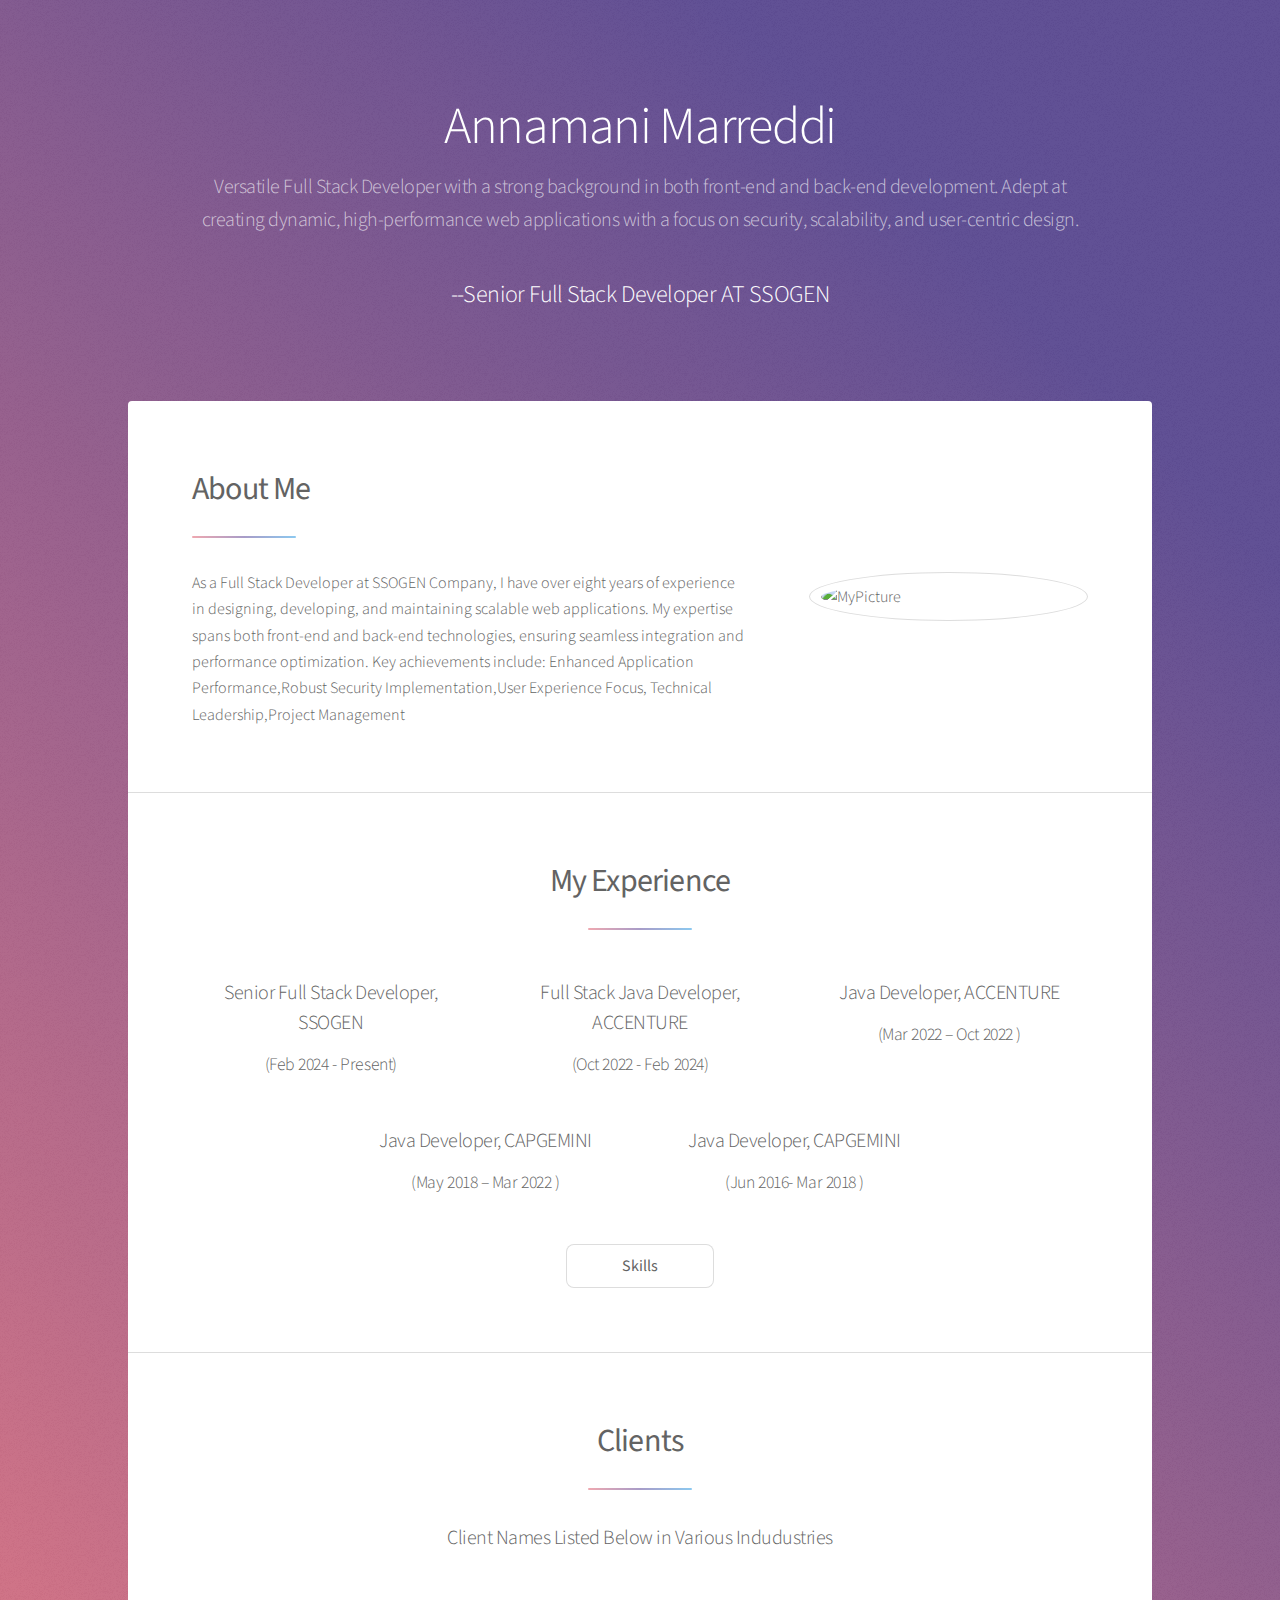
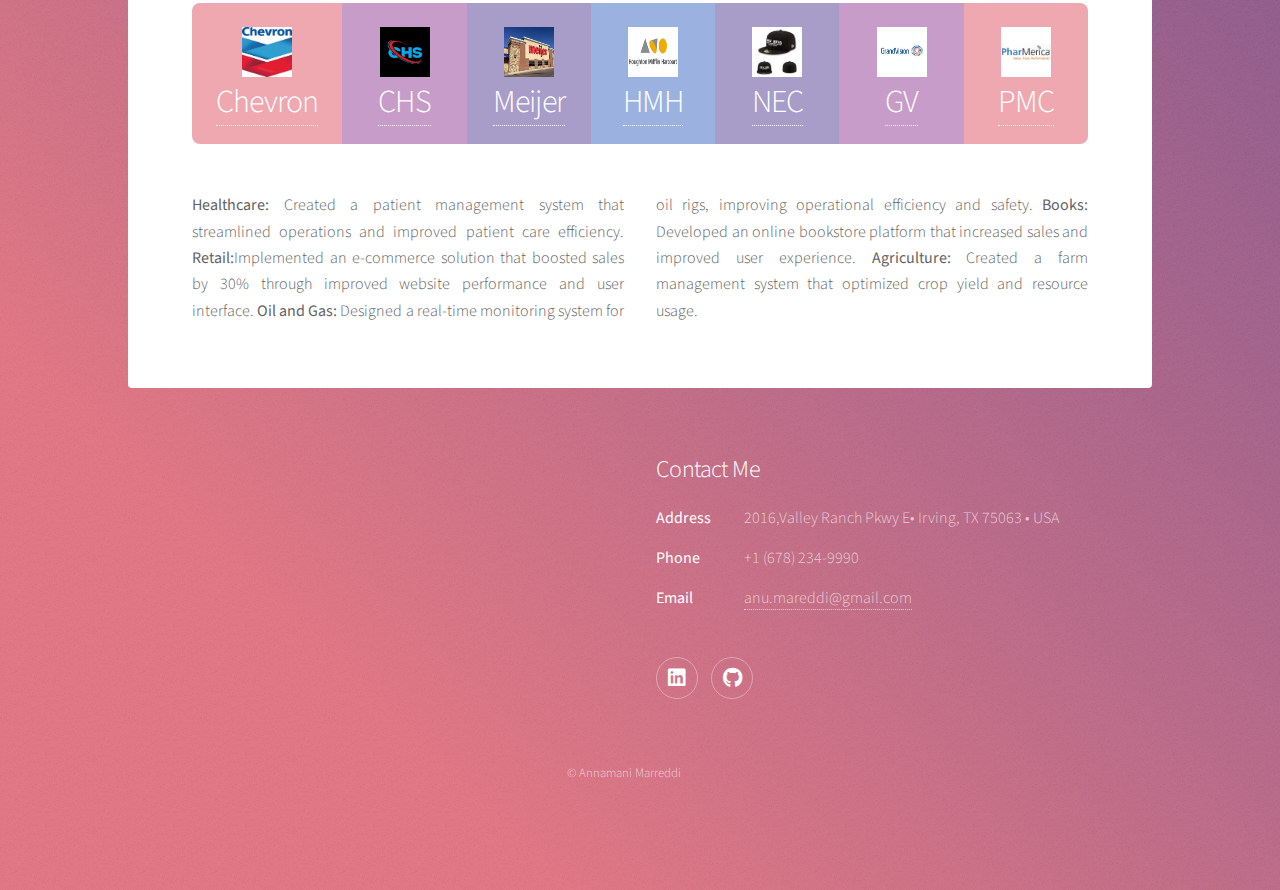
==== index.html @ 6c525476 "Add files via upload" ====
<!DOCTYPE HTML>
<html>
	<head>
		<title>Stellar by HTML5 UP</title>
		<meta charset="utf-8" />
		<meta name="viewport" content="width=device-width, initial-scale=1, user-scalable=no" />
		<link rel="stylesheet" href="assets/css/main.css" />
		<noscript><link rel="stylesheet" href="assets/css/noscript.css" /></noscript>
	</head>
	<body class="is-preload">

		<!-- Wrapper -->
			<div id="wrapper">

				<!-- Header -->
					<header id="header" class="alt">
						<h1>Annamani Marreddi</h1>
						<p>Versatile Full Stack Developer with a strong background in both front-end and back-end development. Adept at creating dynamic, high-performance web applications with a focus on security, scalability, and user-centric design.<br />
						<h2>--Senior Full Stack Developer AT SSOGEN</h2></p>
					</header>

				<!-- Nav -->

				<!-- Main -->
					<div id="main">

						<!-- Introduction -->
							<section id="intro" class="main">
								<div class="spotlight">
									<div class="content">
										<header class="major">
											<h2><b>About Me</b></h2>
										</header>
										<p>As a Full Stack Developer at SSOGEN Company, I have over eight years of experience in designing, developing, and maintaining scalable web applications. My expertise spans both front-end and back-end technologies, ensuring seamless integration and performance optimization. Key achievements include:

											Enhanced Application Performance,Robust Security Implementation,User Experience Focus, Technical Leadership,Project Management</p>
										
									</div>
									<span class="image"><img src="./images/Picturejpg.jpg" alt="MyPicture" /></span>
								</div>
							</section>

						<!-- First Section -->
							<section id="first" class="main special">
								<header class="major">
									<h2><b>My Experience</b></h2>
								</header>
								<ul class="features">
									<li>
										<h3>Senior Full Stack Developer, SSOGEN</h3>
										<h4>(Feb 2024 - Present)</h4>
									</li>
									<li>
										<h3>Full Stack Java Developer, ACCENTURE</h3>
										<h4>(Oct 2022 - Feb 2024)</h4>
									</li>
									<li>
										<h3>Java Developer, ACCENTURE</h3>
										<h4>(Mar 2022 – Oct 2022 )</h4>
									</li>
									<li>
										<h3>Java Developer, CAPGEMINI</h3>
										<h4>(May 2018 – Mar 2022 ) </h4>											
									</li>
									<li>
										<h3>Java Developer, CAPGEMINI</h3>
										<h4>(Jun 2016- Mar 2018 ) </h4>											
									</li>
								</ul>
								<footer class="major">
									<ul class="actions special">
										<li><a href="generic.html" class="button"><b>Skills</b></a></li>
									</ul>
								</footer>
							</section>

						<!-- Second Section -->
							<section id="second" class="main special">
								<header class="major">
									<h2><b>Clients</b></h2>
									<p>Client Names Listed Below in Various Indudustries</p>
								</header>
								<ul class="statistics">
									<li class="style1">
										<img src="./images/chevron.jpg" alt="chevron" width="50px" height="50px">
										<strong><a href="https://www.chevron.com/">Chevron</a></strong>
									</li>
									<li class="style2">
										<img src="./images/chs.jpg" alt="chs" width="50px" height="50px">
										<strong><a href="https://www.chsinc.com/">CHS</a></strong>
									</li>
									<li class="style3">
										<img src="./images/meijer.jpg" alt="meijer" width="50px" height="50px">
										<strong><a href="https://www.meijer.com/">Meijer</a></strong>
									</li>
									<li class="style4">
										<img src="./images/HMH.jpg" alt="hmh" width="50px" height="50px">
										<strong><a href="https://www.hmhco.com/">HMH</a></strong>
									</li>
									<li class="style3">
										<img src="./images/NEC.jpg" alt="nec" width="50px" height="50px">
										<strong><a href="https://www.neweracap.com/">NEC</a></strong>
									</li>
									<li class="style2">
										<img src="./images/GrandVision.jpg" alt="GrandVision" width="50px" height="50px">
										<strong><a href="https://www.grandvision.it/it-it">GV</a></strong> 
									</li>
									<li class="style1">
										<img src="./images/pharmerica.jpg" alt="Pmc" width="50px" height="50px">
										<strong><a href="https://pharmerica.com//">PMC</a></strong>
									</li>
								</ul>
								<p class="content">
									<b>Healthcare: </b>Created a patient management system that streamlined operations and improved patient care efficiency.
									<b>Retail:</b>Implemented an e-commerce solution that boosted sales by 30% through improved website performance and user interface.
									<b>Oil and Gas:</b> Designed a real-time monitoring system for oil rigs, improving operational efficiency and safety.
									<b>Books:</b> Developed an online bookstore platform that increased sales and improved user experience.
									<b>Agriculture:</b> Created a farm management system that optimized crop yield and resource usage.</p>
								
							</section>

						<!-- Get Started -->
							

					</div>
					<footer id="footer">
						<section>
							<h2></h2>
							<p></p>
						</section>
						<section>
							<h2>Contact Me</h2>
							<dl class="alt">
								<dt>Address</dt>
								<dd>2016,Valley Ranch Pkwy E&bull; Irving, TX 75063 &bull; USA</dd>
								<dt>Phone</dt>
								<dd>+1 (678) 234-9990</dd>
								<dt>Email</dt>
								<dd><a href="#">anu.mareddi@gmail.com</a></dd>
							</dl>
							<ul class="icons">

								<li><a href="https://www.linkedin.com/in/annamani-marreddi-41932b167/" class="icon brands fa-linkedin alt"><span class="label">fa-linkedin</span></a></li>
								<li><a href="https://github.com/AnuMareddi" class="icon brands fa-github alt"><span class="label">GitHub</span></a></li>
								
							</ul>
						</section>
						<p class="copyright">&copy; Annamani Marreddi</p>
					</footer>

			</div>

		<!-- Scripts -->
			<script src="assets/js/jquery.min.js"></script>
			<script src="assets/js/jquery.scrollex.min.js"></script>
			<script src="assets/js/jquery.scrolly.min.js"></script>
			<script src="assets/js/browser.min.js"></script>
			<script src="assets/js/breakpoints.min.js"></script>
			<script src="assets/js/util.js"></script>
			<script src="assets/js/main.js"></script>

	</body>
</html>
---- assets/css/main.css ----
@import url(fontawesome-all.min.css);
@import 'https://fonts.googleapis.com/css?family=Source+Sans+Pro:300,400';

/*
	Stellar by HTML5 UP
	html5up.net | @ajlkn
	Free for personal and commercial use under the CCA 3.0 license (html5up.net/license)
*/

html, body, div, span, applet, object,
iframe, h1, h2, h3, h4, h5, h6, p, blockquote,
pre, a, abbr, acronym, address, big, cite,
code, del, dfn, em, img, ins, kbd, q, s, samp,
small, strike, strong, sub, sup, tt, var, b,
u, i, center, dl, dt, dd, ol, ul, li, fieldset,
form, label, legend, table, caption, tbody,
tfoot, thead, tr, th, td, article, aside,
canvas, details, embed, figure, figcaption,
footer, header, hgroup, menu, nav, output, ruby,
section, summary, time, mark, audio, video {
	margin: 0;
	padding: 0;
	border: 0;
	font-size: 100%;
	font: inherit;
	vertical-align: baseline;}

article, aside, details, figcaption, figure,
footer, header, hgroup, menu, nav, section {
	display: block;}

body {
	line-height: 1;
}

ol, ul {
	list-style: none;
}

blockquote, q {
	quotes: none;
}

	blockquote:before, blockquote:after, q:before, q:after {
		content: '';
		content: none;
	}

table {
	border-collapse: collapse;
	border-spacing: 0;
}

body {
	-webkit-text-size-adjust: none;
}

mark {
	background-color: transparent;
	color: inherit;
}

input::-moz-focus-inner {
	border: 0;
	padding: 0;
}

input, select, textarea {
	-moz-appearance: none;
	-webkit-appearance: none;
	-ms-appearance: none;
	appearance: none;
}

/* Basic */

	@-ms-viewport {
		width: device-width;
	}

	body {
		-ms-overflow-style: scrollbar;
	}

	@media screen and (max-width: 480px) {

		html, body {
			min-width: 320px;
		}

	}

	html {
		box-sizing: border-box;
	}

	*, *:before, *:after {
		box-sizing: inherit;
	}

	body {
		background-color: #935d8c;
		background-image: url("images/overlay.png"), -moz-linear-gradient(45deg, #e37682 15%, #5f4d93 85%);
		background-image: url("images/overlay.png"), -webkit-linear-gradient(45deg, #e37682 15%, #5f4d93 85%);
		background-image: url("images/overlay.png"), -ms-linear-gradient(45deg, #e37682 15%, #5f4d93 85%);
		background-image: url("images/overlay.png"), linear-gradient(45deg, #e37682 15%, #5f4d93 85%);
	}

		body.is-preload *, body.is-preload *:before, body.is-preload *:after {
			-moz-animation: none !important;
			-webkit-animation: none !important;
			-ms-animation: none !important;
			animation: none !important;
			-moz-transition: none !important;
			-webkit-transition: none !important;
			-ms-transition: none !important;
			transition: none !important;
		}

/* Type */

	body {
		background-color: #935d8c;
		color: rgba(255, 255, 255, 0.65);
	}

	body, input, select, textarea {
		font-family: "Source Sans Pro", Helvetica, sans-serif;
		font-size: 17pt;
		font-weight: 300;
		line-height: 1.65;
	}

		@media screen and (max-width: 1680px) {

			body, input, select, textarea {
				font-size: 14pt;
			}

		}

		@media screen and (max-width: 1280px) {

			body, input, select, textarea {
				font-size: 12pt;
			}

		}

		@media screen and (max-width: 360px) {

			body, input, select, textarea {
				font-size: 11pt;
			}

		}

	a {
		-moz-transition: color 0.2s ease, border-bottom 0.2s ease;
		-webkit-transition: color 0.2s ease, border-bottom 0.2s ease;
		-ms-transition: color 0.2s ease, border-bottom 0.2s ease;
		transition: color 0.2s ease, border-bottom 0.2s ease;
		text-decoration: none;
		border-bottom: dotted 1px;
		color: inherit;
	}

		a:hover {
			border-bottom-color: transparent;
		}

	strong, b {
		font-weight: 400;
	}

	em, i {
		font-style: italic;
	}

	p {
		margin: 0 0 2em 0;
	}

		p.content {
			-moz-columns: 20em 2;
			-webkit-columns: 20em 2;
			-ms-columns: 20em 2;
			columns: 20em 2;
			-moz-column-gap: 2em;
			-webkit-column-gap: 2em;
			-ms-column-gap: 2em;
			column-gap: 2em;
			text-align: justify;
		}

	h1, h2, h3, h4, h5, h6 {
		font-weight: 300;
		line-height: 1.5;
		margin: 0 0 0.7em 0;
		letter-spacing: -0.025em;
	}

		h1 a, h2 a, h3 a, h4 a, h5 a, h6 a {
			color: inherit;
			text-decoration: none;
		}

	h1 {
		font-size: 2.5em;
		line-height: 1.2;
	}

	h2 {
		font-size: 1.5em;
	}

	h3 {
		font-size: 1.25em;
	}

	h4 {
		font-size: 1.1em;
	}

	h5 {
		font-size: 0.9em;
	}

	h6 {
		font-size: 0.7em;
	}

	@media screen and (max-width: 736px) {

		h1 {
			font-size: 2em;
		}

	}

	sub {
		font-size: 0.8em;
		position: relative;
		top: 0.5em;
	}

	sup {
		font-size: 0.8em;
		position: relative;
		top: -0.5em;
	}

	blockquote {
		border-left: solid 4px;
		font-style: italic;
		margin: 0 0 2em 0;
		padding: 0.5em 0 0.5em 2em;
	}

	code {
		border-radius: 8px;
		border: solid 1px;
		font-family: "Courier New", monospace;
		font-size: 0.9em;
		margin: 0 0.25em;
		padding: 0.25em 0.65em;
	}

	pre {
		-webkit-overflow-scrolling: touch;
		font-family: "Courier New", monospace;
		font-size: 0.9em;
		margin: 0 0 2em 0;
	}

		pre code {
			display: block;
			line-height: 1.75;
			padding: 1em 1.5em;
			overflow-x: auto;
		}

	hr {
		border: 0;
		border-bottom: solid 1px;
		margin: 2em 0;
	}

		hr.major {
			margin: 3em 0;
		}

	.align-left {
		text-align: left;
	}

	.align-center {
		text-align: center;
	}

	.align-right {
		text-align: right;
	}

	input, select, textarea {
		color: #ffffff;
	}

	a:hover {
		color: #ffffff;
	}

	strong, b {
		color: #ffffff;
	}

	h1, h2, h3, h4, h5, h6 {
		color: #ffffff;
	}

	blockquote {
		border-left-color: rgba(255, 255, 255, 0.35);
	}

	code {
		background: rgba(255, 255, 255, 0.075);
		border-color: rgba(255, 255, 255, 0.35);
	}

	hr {
		border-bottom-color: rgba(255, 255, 255, 0.35);
	}

/* Row */

	.row {
		display: flex;
		flex-wrap: wrap;
		box-sizing: border-box;
		align-items: stretch;
	}

		.row > * {
			box-sizing: border-box;
		}

		.row.gtr-uniform > * > :last-child {
			margin-bottom: 0;
		}

		.row.aln-left {
			justify-content: flex-start;
		}

		.row.aln-center {
			justify-content: center;
		}

		.row.aln-right {
			justify-content: flex-end;
		}

		.row.aln-top {
			align-items: flex-start;
		}

		.row.aln-middle {
			align-items: center;
		}

		.row.aln-bottom {
			align-items: flex-end;
		}

		.row > .imp {
			order: -1;
		}

		.row > .col-1 {
			width: 8.33333%;
		}

		.row > .off-1 {
			margin-left: 8.33333%;
		}

		.row > .col-2 {
			width: 16.66667%;
		}

		.row > .off-2 {
			margin-left: 16.66667%;
		}

		.row > .col-3 {
			width: 25%;
		}

		.row > .off-3 {
			margin-left: 25%;
		}

		.row > .col-4 {
			width: 33.33333%;
		}

		.row > .off-4 {
			margin-left: 33.33333%;
		}

		.row > .col-5 {
			width: 41.66667%;
		}

		.row > .off-5 {
			margin-left: 41.66667%;
		}

		.row > .col-6 {
			width: 50%;
		}

		.row > .off-6 {
			margin-left: 50%;
		}

		.row > .col-7 {
			width: 58.33333%;
		}

		.row > .off-7 {
			margin-left: 58.33333%;
		}

		.row > .col-8 {
			width: 66.66667%;
		}

		.row > .off-8 {
			margin-left: 66.66667%;
		}

		.row > .col-9 {
			width: 75%;
		}

		.row > .off-9 {
			margin-left: 75%;
		}

		.row > .col-10 {
			width: 83.33333%;
		}

		.row > .off-10 {
			margin-left: 83.33333%;
		}

		.row > .col-11 {
			width: 91.66667%;
		}

		.row > .off-11 {
			margin-left: 91.66667%;
		}

		.row > .col-12 {
			width: 100%;
		}

		.row > .off-12 {
			margin-left: 100%;
		}

		.row.gtr-0 {
			margin-top: 0;
			margin-left: 0em;
		}

			.row.gtr-0 > * {
				padding: 0 0 0 0em;
			}

			.row.gtr-0.gtr-uniform {
				margin-top: 0em;
			}

				.row.gtr-0.gtr-uniform > * {
					padding-top: 0em;
				}

		.row.gtr-25 {
			margin-top: 0;
			margin-left: -0.375em;
		}

			.row.gtr-25 > * {
				padding: 0 0 0 0.375em;
			}

			.row.gtr-25.gtr-uniform {
				margin-top: -0.375em;
			}

				.row.gtr-25.gtr-uniform > * {
					padding-top: 0.375em;
				}

		.row.gtr-50 {
			margin-top: 0;
			margin-left: -0.75em;
		}

			.row.gtr-50 > * {
				padding: 0 0 0 0.75em;
			}

			.row.gtr-50.gtr-uniform {
				margin-top: -0.75em;
			}

				.row.gtr-50.gtr-uniform > * {
					padding-top: 0.75em;
				}

		.row {
			margin-top: 0;
			margin-left: -1.5em;
		}

			.row > * {
				padding: 0 0 0 1.5em;
			}

			.row.gtr-uniform {
				margin-top: -1.5em;
			}

				.row.gtr-uniform > * {
					padding-top: 1.5em;
				}

		.row.gtr-150 {
			margin-top: 0;
			margin-left: -2.25em;
		}

			.row.gtr-150 > * {
				padding: 0 0 0 2.25em;
			}

			.row.gtr-150.gtr-uniform {
				margin-top: -2.25em;
			}

				.row.gtr-150.gtr-uniform > * {
					padding-top: 2.25em;
				}

		.row.gtr-200 {
			margin-top: 0;
			margin-left: -3em;
		}

			.row.gtr-200 > * {
				padding: 0 0 0 3em;
			}

			.row.gtr-200.gtr-uniform {
				margin-top: -3em;
			}

				.row.gtr-200.gtr-uniform > * {
					padding-top: 3em;
				}

		@media screen and (max-width: 1680px) {

			.row {
				display: flex;
				flex-wrap: wrap;
				box-sizing: border-box;
				align-items: stretch;
			}

				.row > * {
					box-sizing: border-box;
				}

				.row.gtr-uniform > * > :last-child {
					margin-bottom: 0;
				}

				.row.aln-left {
					justify-content: flex-start;
				}

				.row.aln-center {
					justify-content: center;
				}

				.row.aln-right {
					justify-content: flex-end;
				}

				.row.aln-top {
					align-items: flex-start;
				}

				.row.aln-middle {
					align-items: center;
				}

				.row.aln-bottom {
					align-items: flex-end;
				}

				.row > .imp-xlarge {
					order: -1;
				}

				.row > .col-1-xlarge {
					width: 8.33333%;
				}

				.row > .off-1-xlarge {
					margin-left: 8.33333%;
				}

				.row > .col-2-xlarge {
					width: 16.66667%;
				}

				.row > .off-2-xlarge {
					margin-left: 16.66667%;
				}

				.row > .col-3-xlarge {
					width: 25%;
				}

				.row > .off-3-xlarge {
					margin-left: 25%;
				}

				.row > .col-4-xlarge {
					width: 33.33333%;
				}

				.row > .off-4-xlarge {
					margin-left: 33.33333%;
				}

				.row > .col-5-xlarge {
					width: 41.66667%;
				}

				.row > .off-5-xlarge {
					margin-left: 41.66667%;
				}

				.row > .col-6-xlarge {
					width: 50%;
				}

				.row > .off-6-xlarge {
					margin-left: 50%;
				}

				.row > .col-7-xlarge {
					width: 58.33333%;
				}

				.row > .off-7-xlarge {
					margin-left: 58.33333%;
				}

				.row > .col-8-xlarge {
					width: 66.66667%;
				}

				.row > .off-8-xlarge {
					margin-left: 66.66667%;
				}

				.row > .col-9-xlarge {
					width: 75%;
				}

				.row > .off-9-xlarge {
					margin-left: 75%;
				}

				.row > .col-10-xlarge {
					width: 83.33333%;
				}

				.row > .off-10-xlarge {
					margin-left: 83.33333%;
				}

				.row > .col-11-xlarge {
					width: 91.66667%;
				}

				.row > .off-11-xlarge {
					margin-left: 91.66667%;
				}

				.row > .col-12-xlarge {
					width: 100%;
				}

				.row > .off-12-xlarge {
					margin-left: 100%;
				}

				.row.gtr-0 {
					margin-top: 0;
					margin-left: 0em;
				}

					.row.gtr-0 > * {
						padding: 0 0 0 0em;
					}

					.row.gtr-0.gtr-uniform {
						margin-top: 0em;
					}

						.row.gtr-0.gtr-uniform > * {
							padding-top: 0em;
						}

				.row.gtr-25 {
					margin-top: 0;
					margin-left: -0.375em;
				}

					.row.gtr-25 > * {
						padding: 0 0 0 0.375em;
					}

					.row.gtr-25.gtr-uniform {
						margin-top: -0.375em;
					}

						.row.gtr-25.gtr-uniform > * {
							padding-top: 0.375em;
						}

				.row.gtr-50 {
					margin-top: 0;
					margin-left: -0.75em;
				}

					.row.gtr-50 > * {
						padding: 0 0 0 0.75em;
					}

					.row.gtr-50.gtr-uniform {
						margin-top: -0.75em;
					}

						.row.gtr-50.gtr-uniform > * {
							padding-top: 0.75em;
						}

				.row {
					margin-top: 0;
					margin-left: -1.5em;
				}

					.row > * {
						padding: 0 0 0 1.5em;
					}

					.row.gtr-uniform {
						margin-top: -1.5em;
					}

						.row.gtr-uniform > * {
							padding-top: 1.5em;
						}

				.row.gtr-150 {
					margin-top: 0;
					margin-left: -2.25em;
				}

					.row.gtr-150 > * {
						padding: 0 0 0 2.25em;
					}

					.row.gtr-150.gtr-uniform {
						margin-top: -2.25em;
					}

						.row.gtr-150.gtr-uniform > * {
							padding-top: 2.25em;
						}

				.row.gtr-200 {
					margin-top: 0;
					margin-left: -3em;
				}

					.row.gtr-200 > * {
						padding: 0 0 0 3em;
					}

					.row.gtr-200.gtr-uniform {
						margin-top: -3em;
					}

						.row.gtr-200.gtr-uniform > * {
							padding-top: 3em;
						}

		}

		@media screen and (max-width: 1280px) {

			.row {
				display: flex;
				flex-wrap: wrap;
				box-sizing: border-box;
				align-items: stretch;
			}

				.row > * {
					box-sizing: border-box;
				}

				.row.gtr-uniform > * > :last-child {
					margin-bottom: 0;
				}

				.row.aln-left {
					justify-content: flex-start;
				}

				.row.aln-center {
					justify-content: center;
				}

				.row.aln-right {
					justify-content: flex-end;
				}

				.row.aln-top {
					align-items: flex-start;
				}

				.row.aln-middle {
					align-items: center;
				}

				.row.aln-bottom {
					align-items: flex-end;
				}

				.row > .imp-large {
					order: -1;
				}

				.row > .col-1-large {
					width: 8.33333%;
				}

				.row > .off-1-large {
					margin-left: 8.33333%;
				}

				.row > .col-2-large {
					width: 16.66667%;
				}

				.row > .off-2-large {
					margin-left: 16.66667%;
				}

				.row > .col-3-large {
					width: 25%;
				}

				.row > .off-3-large {
					margin-left: 25%;
				}

				.row > .col-4-large {
					width: 33.33333%;
				}

				.row > .off-4-large {
					margin-left: 33.33333%;
				}

				.row > .col-5-large {
					width: 41.66667%;
				}

				.row > .off-5-large {
					margin-left: 41.66667%;
				}

				.row > .col-6-large {
					width: 50%;
				}

				.row > .off-6-large {
					margin-left: 50%;
				}

				.row > .col-7-large {
					width: 58.33333%;
				}

				.row > .off-7-large {
					margin-left: 58.33333%;
				}

				.row > .col-8-large {
					width: 66.66667%;
				}

				.row > .off-8-large {
					margin-left: 66.66667%;
				}

				.row > .col-9-large {
					width: 75%;
				}

				.row > .off-9-large {
					margin-left: 75%;
				}

				.row > .col-10-large {
					width: 83.33333%;
				}

				.row > .off-10-large {
					margin-left: 83.33333%;
				}

				.row > .col-11-large {
					width: 91.66667%;
				}

				.row > .off-11-large {
					margin-left: 91.66667%;
				}

				.row > .col-12-large {
					width: 100%;
				}

				.row > .off-12-large {
					margin-left: 100%;
				}

				.row.gtr-0 {
					margin-top: 0;
					margin-left: 0em;
				}

					.row.gtr-0 > * {
						padding: 0 0 0 0em;
					}

					.row.gtr-0.gtr-uniform {
						margin-top: 0em;
					}

						.row.gtr-0.gtr-uniform > * {
							padding-top: 0em;
						}

				.row.gtr-25 {
					margin-top: 0;
					margin-left: -0.375em;
				}

					.row.gtr-25 > * {
						padding: 0 0 0 0.375em;
					}

					.row.gtr-25.gtr-uniform {
						margin-top: -0.375em;
					}

						.row.gtr-25.gtr-uniform > * {
							padding-top: 0.375em;
						}

				.row.gtr-50 {
					margin-top: 0;
					margin-left: -0.75em;
				}

					.row.gtr-50 > * {
						padding: 0 0 0 0.75em;
					}

					.row.gtr-50.gtr-uniform {
						margin-top: -0.75em;
					}

						.row.gtr-50.gtr-uniform > * {
							padding-top: 0.75em;
						}

				.row {
					margin-top: 0;
					margin-left: -1.5em;
				}

					.row > * {
						padding: 0 0 0 1.5em;
					}

					.row.gtr-uniform {
						margin-top: -1.5em;
					}

						.row.gtr-uniform > * {
							padding-top: 1.5em;
						}

				.row.gtr-150 {
					margin-top: 0;
					margin-left: -2.25em;
				}

					.row.gtr-150 > * {
						padding: 0 0 0 2.25em;
					}

					.row.gtr-150.gtr-uniform {
						margin-top: -2.25em;
					}

						.row.gtr-150.gtr-uniform > * {
							padding-top: 2.25em;
						}

				.row.gtr-200 {
					margin-top: 0;
					margin-left: -3em;
				}

					.row.gtr-200 > * {
						padding: 0 0 0 3em;
					}

					.row.gtr-200.gtr-uniform {
						margin-top: -3em;
					}

						.row.gtr-200.gtr-uniform > * {
							padding-top: 3em;
						}

		}

		@media screen and (max-width: 980px) {

			.row {
				display: flex;
				flex-wrap: wrap;
				box-sizing: border-box;
				align-items: stretch;
			}

				.row > * {
					box-sizing: border-box;
				}

				.row.gtr-uniform > * > :last-child {
					margin-bottom: 0;
				}

				.row.aln-left {
					justify-content: flex-start;
				}

				.row.aln-center {
					justify-content: center;
				}

				.row.aln-right {
					justify-content: flex-end;
				}

				.row.aln-top {
					align-items: flex-start;
				}

				.row.aln-middle {
					align-items: center;
				}

				.row.aln-bottom {
					align-items: flex-end;
				}

				.row > .imp-medium {
					order: -1;
				}

				.row > .col-1-medium {
					width: 8.33333%;
				}

				.row > .off-1-medium {
					margin-left: 8.33333%;
				}

				.row > .col-2-medium {
					width: 16.66667%;
				}

				.row > .off-2-medium {
					margin-left: 16.66667%;
				}

				.row > .col-3-medium {
					width: 25%;
				}

				.row > .off-3-medium {
					margin-left: 25%;
				}

				.row > .col-4-medium {
					width: 33.33333%;
				}

				.row > .off-4-medium {
					margin-left: 33.33333%;
				}

				.row > .col-5-medium {
					width: 41.66667%;
				}

				.row > .off-5-medium {
					margin-left: 41.66667%;
				}

				.row > .col-6-medium {
					width: 50%;
				}

				.row > .off-6-medium {
					margin-left: 50%;
				}

				.row > .col-7-medium {
					width: 58.33333%;
				}

				.row > .off-7-medium {
					margin-left: 58.33333%;
				}

				.row > .col-8-medium {
					width: 66.66667%;
				}

				.row > .off-8-medium {
					margin-left: 66.66667%;
				}

				.row > .col-9-medium {
					width: 75%;
				}

				.row > .off-9-medium {
					margin-left: 75%;
				}

				.row > .col-10-medium {
					width: 83.33333%;
				}

				.row > .off-10-medium {
					margin-left: 83.33333%;
				}

				.row > .col-11-medium {
					width: 91.66667%;
				}

				.row > .off-11-medium {
					margin-left: 91.66667%;
				}

				.row > .col-12-medium {
					width: 100%;
				}

				.row > .off-12-medium {
					margin-left: 100%;
				}

				.row.gtr-0 {
					margin-top: 0;
					margin-left: 0em;
				}

					.row.gtr-0 > * {
						padding: 0 0 0 0em;
					}

					.row.gtr-0.gtr-uniform {
						margin-top: 0em;
					}

						.row.gtr-0.gtr-uniform > * {
							padding-top: 0em;
						}

				.row.gtr-25 {
					margin-top: 0;
					margin-left: -0.375em;
				}

					.row.gtr-25 > * {
						padding: 0 0 0 0.375em;
					}

					.row.gtr-25.gtr-uniform {
						margin-top: -0.375em;
					}

						.row.gtr-25.gtr-uniform > * {
							padding-top: 0.375em;
						}

				.row.gtr-50 {
					margin-top: 0;
					margin-left: -0.75em;
				}

					.row.gtr-50 > * {
						padding: 0 0 0 0.75em;
					}

					.row.gtr-50.gtr-uniform {
						margin-top: -0.75em;
					}

						.row.gtr-50.gtr-uniform > * {
							padding-top: 0.75em;
						}

				.row {
					margin-top: 0;
					margin-left: -1.5em;
				}

					.row > * {
						padding: 0 0 0 1.5em;
					}

					.row.gtr-uniform {
						margin-top: -1.5em;
					}

						.row.gtr-uniform > * {
							padding-top: 1.5em;
						}

				.row.gtr-150 {
					margin-top: 0;
					margin-left: -2.25em;
				}

					.row.gtr-150 > * {
						padding: 0 0 0 2.25em;
					}

					.row.gtr-150.gtr-uniform {
						margin-top: -2.25em;
					}

						.row.gtr-150.gtr-uniform > * {
							padding-top: 2.25em;
						}

				.row.gtr-200 {
					margin-top: 0;
					margin-left: -3em;
				}

					.row.gtr-200 > * {
						padding: 0 0 0 3em;
					}

					.row.gtr-200.gtr-uniform {
						margin-top: -3em;
					}

						.row.gtr-200.gtr-uniform > * {
							padding-top: 3em;
						}

		}

		@media screen and (max-width: 736px) {

			.row {
				display: flex;
				flex-wrap: wrap;
				box-sizing: border-box;
				align-items: stretch;
			}

				.row > * {
					box-sizing: border-box;
				}

				.row.gtr-uniform > * > :last-child {
					margin-bottom: 0;
				}

				.row.aln-left {
					justify-content: flex-start;
				}

				.row.aln-center {
					justify-content: center;
				}

				.row.aln-right {
					justify-content: flex-end;
				}

				.row.aln-top {
					align-items: flex-start;
				}

				.row.aln-middle {
					align-items: center;
				}

				.row.aln-bottom {
					align-items: flex-end;
				}

				.row > .imp-small {
					order: -1;
				}

				.row > .col-1-small {
					width: 8.33333%;
				}

				.row > .off-1-small {
					margin-left: 8.33333%;
				}

				.row > .col-2-small {
					width: 16.66667%;
				}

				.row > .off-2-small {
					margin-left: 16.66667%;
				}

				.row > .col-3-small {
					width: 25%;
				}

				.row > .off-3-small {
					margin-left: 25%;
				}

				.row > .col-4-small {
					width: 33.33333%;
				}

				.row > .off-4-small {
					margin-left: 33.33333%;
				}

				.row > .col-5-small {
					width: 41.66667%;
				}

				.row > .off-5-small {
					margin-left: 41.66667%;
				}

				.row > .col-6-small {
					width: 50%;
				}

				.row > .off-6-small {
					margin-left: 50%;
				}

				.row > .col-7-small {
					width: 58.33333%;
				}

				.row > .off-7-small {
					margin-left: 58.33333%;
				}

				.row > .col-8-small {
					width: 66.66667%;
				}

				.row > .off-8-small {
					margin-left: 66.66667%;
				}

				.row > .col-9-small {
					width: 75%;
				}

				.row > .off-9-small {
					margin-left: 75%;
				}

				.row > .col-10-small {
					width: 83.33333%;
				}

				.row > .off-10-small {
					margin-left: 83.33333%;
				}

				.row > .col-11-small {
					width: 91.66667%;
				}

				.row > .off-11-small {
					margin-left: 91.66667%;
				}

				.row > .col-12-small {
					width: 100%;
				}

				.row > .off-12-small {
					margin-left: 100%;
				}

				.row.gtr-0 {
					margin-top: 0;
					margin-left: 0em;
				}

					.row.gtr-0 > * {
						padding: 0 0 0 0em;
					}

					.row.gtr-0.gtr-uniform {
						margin-top: 0em;
					}

						.row.gtr-0.gtr-uniform > * {
							padding-top: 0em;
						}

				.row.gtr-25 {
					margin-top: 0;
					margin-left: -0.25em;
				}

					.row.gtr-25 > * {
						padding: 0 0 0 0.25em;
					}

					.row.gtr-25.gtr-uniform {
						margin-top: -0.25em;
					}

						.row.gtr-25.gtr-uniform > * {
							padding-top: 0.25em;
						}

				.row.gtr-50 {
					margin-top: 0;
					margin-left: -0.5em;
				}

					.row.gtr-50 > * {
						padding: 0 0 0 0.5em;
					}

					.row.gtr-50.gtr-uniform {
						margin-top: -0.5em;
					}

						.row.gtr-50.gtr-uniform > * {
							padding-top: 0.5em;
						}

				.row {
					margin-top: 0;
					margin-left: -1em;
				}

					.row > * {
						padding: 0 0 0 1em;
					}

					.row.gtr-uniform {
						margin-top: -1em;
					}

						.row.gtr-uniform > * {
							padding-top: 1em;
						}

				.row.gtr-150 {
					margin-top: 0;
					margin-left: -1.5em;
				}

					.row.gtr-150 > * {
						padding: 0 0 0 1.5em;
					}

					.row.gtr-150.gtr-uniform {
						margin-top: -1.5em;
					}

						.row.gtr-150.gtr-uniform > * {
							padding-top: 1.5em;
						}

				.row.gtr-200 {
					margin-top: 0;
					margin-left: -2em;
				}

					.row.gtr-200 > * {
						padding: 0 0 0 2em;
					}

					.row.gtr-200.gtr-uniform {
						margin-top: -2em;
					}

						.row.gtr-200.gtr-uniform > * {
							padding-top: 2em;
						}

		}

		@media screen and (max-width: 480px) {

			.row {
				display: flex;
				flex-wrap: wrap;
				box-sizing: border-box;
				align-items: stretch;
			}

				.row > * {
					box-sizing: border-box;
				}

				.row.gtr-uniform > * > :last-child {
					margin-bottom: 0;
				}

				.row.aln-left {
					justify-content: flex-start;
				}

				.row.aln-center {
					justify-content: center;
				}

				.row.aln-right {
					justify-content: flex-end;
				}

				.row.aln-top {
					align-items: flex-start;
				}

				.row.aln-middle {
					align-items: center;
				}

				.row.aln-bottom {
					align-items: flex-end;
				}

				.row > .imp-xsmall {
					order: -1;
				}

				.row > .col-1-xsmall {
					width: 8.33333%;
				}

				.row > .off-1-xsmall {
					margin-left: 8.33333%;
				}

				.row > .col-2-xsmall {
					width: 16.66667%;
				}

				.row > .off-2-xsmall {
					margin-left: 16.66667%;
				}

				.row > .col-3-xsmall {
					width: 25%;
				}

				.row > .off-3-xsmall {
					margin-left: 25%;
				}

				.row > .col-4-xsmall {
					width: 33.33333%;
				}

				.row > .off-4-xsmall {
					margin-left: 33.33333%;
				}

				.row > .col-5-xsmall {
					width: 41.66667%;
				}

				.row > .off-5-xsmall {
					margin-left: 41.66667%;
				}

				.row > .col-6-xsmall {
					width: 50%;
				}

				.row > .off-6-xsmall {
					margin-left: 50%;
				}

				.row > .col-7-xsmall {
					width: 58.33333%;
				}

				.row > .off-7-xsmall {
					margin-left: 58.33333%;
				}

				.row > .col-8-xsmall {
					width: 66.66667%;
				}

				.row > .off-8-xsmall {
					margin-left: 66.66667%;
				}

				.row > .col-9-xsmall {
					width: 75%;
				}

				.row > .off-9-xsmall {
					margin-left: 75%;
				}

				.row > .col-10-xsmall {
					width: 83.33333%;
				}

				.row > .off-10-xsmall {
					margin-left: 83.33333%;
				}

				.row > .col-11-xsmall {
					width: 91.66667%;
				}

				.row > .off-11-xsmall {
					margin-left: 91.66667%;
				}

				.row > .col-12-xsmall {
					width: 100%;
				}

				.row > .off-12-xsmall {
					margin-left: 100%;
				}

				.row.gtr-0 {
					margin-top: 0;
					margin-left: 0em;
				}

					.row.gtr-0 > * {
						padding: 0 0 0 0em;
					}

					.row.gtr-0.gtr-uniform {
						margin-top: 0em;
					}

						.row.gtr-0.gtr-uniform > * {
							padding-top: 0em;
						}

				.row.gtr-25 {
					margin-top: 0;
					margin-left: -0.3125em;
				}

					.row.gtr-25 > * {
						padding: 0 0 0 0.3125em;
					}

					.row.gtr-25.gtr-uniform {
						margin-top: -0.3125em;
					}

						.row.gtr-25.gtr-uniform > * {
							padding-top: 0.3125em;
						}

				.row.gtr-50 {
					margin-top: 0;
					margin-left: -0.625em;
				}

					.row.gtr-50 > * {
						padding: 0 0 0 0.625em;
					}

					.row.gtr-50.gtr-uniform {
						margin-top: -0.625em;
					}

						.row.gtr-50.gtr-uniform > * {
							padding-top: 0.625em;
						}

				.row {
					margin-top: 0;
					margin-left: -1.25em;
				}

					.row > * {
						padding: 0 0 0 1.25em;
					}

					.row.gtr-uniform {
						margin-top: -1.25em;
					}

						.row.gtr-uniform > * {
							padding-top: 1.25em;
						}

				.row.gtr-150 {
					margin-top: 0;
					margin-left: -1.875em;
				}

					.row.gtr-150 > * {
						padding: 0 0 0 1.875em;
					}

					.row.gtr-150.gtr-uniform {
						margin-top: -1.875em;
					}

						.row.gtr-150.gtr-uniform > * {
							padding-top: 1.875em;
						}

				.row.gtr-200 {
					margin-top: 0;
					margin-left: -2.5em;
				}

					.row.gtr-200 > * {
						padding: 0 0 0 2.5em;
					}

					.row.gtr-200.gtr-uniform {
						margin-top: -2.5em;
					}

						.row.gtr-200.gtr-uniform > * {
							padding-top: 2.5em;
						}

		}

/* Box */

	.box {
		border-radius: 8px;
		border: solid;
		margin-bottom: 2em;
		padding: 1.5em;
	}

		.box > :last-child,
		.box > :last-child > :last-child,
		.box > :last-child > :last-child > :last-child {
			margin-bottom: 0;
		}

		.box.alt {
			border: 0;
			border-radius: 0;
			padding: 0;
		}

	.box {
		border-color: rgba(255, 255, 255, 0.35);
	}

/* Button */

	input[type="submit"],
	input[type="reset"],
	input[type="button"],
	button,
	.button {
		-moz-appearance: none;
		-webkit-appearance: none;
		-ms-appearance: none;
		appearance: none;
		-moz-transition: background-color 0.2s ease-in-out, color 0.2s ease-in-out;
		-webkit-transition: background-color 0.2s ease-in-out, color 0.2s ease-in-out;
		-ms-transition: background-color 0.2s ease-in-out, color 0.2s ease-in-out;
		transition: background-color 0.2s ease-in-out, color 0.2s ease-in-out;
		border-radius: 8px;
		border: 0;
		cursor: pointer;
		display: inline-block;
		font-weight: 300;
		height: 2.75em;
		line-height: 2.75em;
		min-width: 9.25em;
		padding: 0 1.5em;
		text-align: center;
		text-decoration: none;
		white-space: nowrap;
	}

		input[type="submit"].icon,
		input[type="reset"].icon,
		input[type="button"].icon,
		button.icon,
		.button.icon {
			padding-left: 1.35em;
		}

			input[type="submit"].icon:before,
			input[type="reset"].icon:before,
			input[type="button"].icon:before,
			button.icon:before,
			.button.icon:before {
				margin-right: 0.5em;
			}

		input[type="submit"].fit,
		input[type="reset"].fit,
		input[type="button"].fit,
		button.fit,
		.button.fit {
			width: 100%;
		}

		input[type="submit"].small,
		input[type="reset"].small,
		input[type="button"].small,
		button.small,
		.button.small {
			font-size: 0.8em;
		}

		input[type="submit"].large,
		input[type="reset"].large,
		input[type="button"].large,
		button.large,
		.button.large {
			font-size: 1.35em;
		}

		input[type="submit"].disabled, input[type="submit"]:disabled,
		input[type="reset"].disabled,
		input[type="reset"]:disabled,
		input[type="button"].disabled,
		input[type="button"]:disabled,
		button.disabled,
		button:disabled,
		.button.disabled,
		.button:disabled {
			pointer-events: none;
			opacity: 0.25;
		}

		@media screen and (max-width: 736px) {

			input[type="submit"],
			input[type="reset"],
			input[type="button"],
			button,
			.button {
				min-width: 0;
			}

		}

	input[type="submit"],
	input[type="reset"],
	input[type="button"],
	button,
	.button {
		background-color: transparent;
		box-shadow: inset 0 0 0 1px rgba(255, 255, 255, 0.35);
		color: #ffffff !important;
	}

		input[type="submit"]:hover,
		input[type="reset"]:hover,
		input[type="button"]:hover,
		button:hover,
		.button:hover {
			background-color: rgba(255, 255, 255, 0.075);
		}

		input[type="submit"]:active,
		input[type="reset"]:active,
		input[type="button"]:active,
		button:active,
		.button:active {
			background-color: rgba(255, 255, 255, 0.2);
		}

		input[type="submit"].icon:before,
		input[type="reset"].icon:before,
		input[type="button"].icon:before,
		button.icon:before,
		.button.icon:before {
			color: rgba(255, 255, 255, 0.5);
		}

		input[type="submit"].primary,
		input[type="reset"].primary,
		input[type="button"].primary,
		button.primary,
		.button.primary {
			background-color: #8cc9f0;
			color: #ffffff !important;
			box-shadow: none;
		}

			input[type="submit"].primary:hover,
			input[type="reset"].primary:hover,
			input[type="button"].primary:hover,
			button.primary:hover,
			.button.primary:hover {
				background-color: #9acff2;
			}

			input[type="submit"].primary:active,
			input[type="reset"].primary:active,
			input[type="button"].primary:active,
			button.primary:active,
			.button.primary:active {
				background-color: #7ec3ee;
			}

			input[type="submit"].primary.icon:before,
			input[type="reset"].primary.icon:before,
			input[type="button"].primary.icon:before,
			button.primary.icon:before,
			.button.primary.icon:before {
				color: #ffffff !important;
			}

/* Form */

	form {
		margin: 0 0 2em 0;
	}

	label {
		display: block;
		font-size: 0.9em;
		font-weight: 400;
		margin: 0 0 1em 0;
	}

	input[type="text"],
	input[type="password"],
	input[type="email"],
	select,
	textarea {
		-moz-appearance: none;
		-webkit-appearance: none;
		-ms-appearance: none;
		appearance: none;
		border-radius: 8px;
		border: solid 1px;
		color: inherit;
		display: block;
		outline: 0;
		padding: 0 1em;
		text-decoration: none;
		width: 100%;
	}

		input[type="text"]:invalid,
		input[type="password"]:invalid,
		input[type="email"]:invalid,
		select:invalid,
		textarea:invalid {
			box-shadow: none;
		}

	select {
		background-size: 1.25rem;
		background-repeat: no-repeat;
		background-position: calc(100% - 1rem) center;
		height: 2.75em;
		padding-right: 2.75em;
		text-overflow: ellipsis;
	}

		select:focus::-ms-value {
			background-color: transparent;
		}

		select::-ms-expand {
			display: none;
		}

	input[type="text"],
	input[type="password"],
	input[type="email"],
	select {
		height: 2.75em;
	}

	textarea {
		padding: 0.75em 1em;
	}

	input[type="checkbox"],
	input[type="radio"] {
		-moz-appearance: none;
		-webkit-appearance: none;
		-ms-appearance: none;
		appearance: none;
		display: block;
		float: left;
		margin-right: -2em;
		opacity: 0;
		width: 1em;
		z-index: -1;
	}

		input[type="checkbox"] + label,
		input[type="radio"] + label {
			text-decoration: none;
			cursor: pointer;
			display: inline-block;
			font-size: 1em;
			font-weight: 300;
			padding-left: 2.4em;
			padding-right: 0.75em;
			position: relative;
		}

			input[type="checkbox"] + label:before,
			input[type="radio"] + label:before {
				-moz-osx-font-smoothing: grayscale;
				-webkit-font-smoothing: antialiased;
				display: inline-block;
				font-style: normal;
				font-variant: normal;
				text-rendering: auto;
				line-height: 1;
				text-transform: none !important;
				font-family: 'Font Awesome 5 Free';
				font-weight: 900;
			}

			input[type="checkbox"] + label:before,
			input[type="radio"] + label:before {
				border-radius: 8px;
				border: solid 1px;
				content: '';
				display: inline-block;
				font-size: 0.8em;
				height: 2.0625em;
				left: 0;
				line-height: 2.0625em;
				position: absolute;
				text-align: center;
				top: 0;
				width: 2.0625em;
			}

		input[type="checkbox"]:checked + label:before,
		input[type="radio"]:checked + label:before {
			content: '\f00c';
		}

	input[type="checkbox"] + label:before {
		border-radius: 8px;
	}

	input[type="radio"] + label:before {
		border-radius: 100%;
	}

	::-webkit-input-placeholder {
		opacity: 1.0;
	}

	:-moz-placeholder {
		opacity: 1.0;
	}

	::-moz-placeholder {
		opacity: 1.0;
	}

	:-ms-input-placeholder {
		opacity: 1.0;
	}

	label {
		color: #ffffff;
	}

	input[type="text"],
	input[type="password"],
	input[type="email"],
	select,
	textarea {
		background-color: rgba(255, 255, 255, 0.075);
		border-color: rgba(255, 255, 255, 0.35);
	}

		input[type="text"]:focus,
		input[type="password"]:focus,
		input[type="email"]:focus,
		select:focus,
		textarea:focus {
			border-color: #8cc9f0;
			box-shadow: 0 0 0 1px #8cc9f0;
		}

	select {
		background-image: url("data:image/svg+xml;charset=utf8,%3Csvg xmlns='http://www.w3.org/2000/svg' width='40' height='40' preserveAspectRatio='none' viewBox='0 0 40 40'%3E%3Cpath d='M9.4,12.3l10.4,10.4l10.4-10.4c0.2-0.2,0.5-0.4,0.9-0.4c0.3,0,0.6,0.1,0.9,0.4l3.3,3.3c0.2,0.2,0.4,0.5,0.4,0.9 c0,0.4-0.1,0.6-0.4,0.9L20.7,31.9c-0.2,0.2-0.5,0.4-0.9,0.4c-0.3,0-0.6-0.1-0.9-0.4L4.3,17.3c-0.2-0.2-0.4-0.5-0.4-0.9 c0-0.4,0.1-0.6,0.4-0.9l3.3-3.3c0.2-0.2,0.5-0.4,0.9-0.4S9.1,12.1,9.4,12.3z' fill='rgba(255, 255, 255, 0.35)' /%3E%3C/svg%3E");
	}

		select option {
			color: #ffffff;
			background: #935d8c;
		}

	input[type="checkbox"] + label,
	input[type="radio"] + label {
		color: rgba(255, 255, 255, 0.65);
	}

		input[type="checkbox"] + label:before,
		input[type="radio"] + label:before {
			background: rgba(255, 255, 255, 0.075);
			border-color: rgba(255, 255, 255, 0.35);
		}

	input[type="checkbox"]:checked + label:before,
	input[type="radio"]:checked + label:before {
		background-color: #ffffff;
		border-color: #ffffff;
		color: #935d8c;
	}

	input[type="checkbox"]:focus + label:before,
	input[type="radio"]:focus + label:before {
		border-color: #8cc9f0;
		box-shadow: 0 0 0 1px #8cc9f0;
	}

	::-webkit-input-placeholder {
		color: rgba(255, 255, 255, 0.5) !important;
	}

	:-moz-placeholder {
		color: rgba(255, 255, 255, 0.5) !important;
	}

	::-moz-placeholder {
		color: rgba(255, 255, 255, 0.5) !important;
	}

	:-ms-input-placeholder {
		color: rgba(255, 255, 255, 0.5) !important;
	}

	.formerize-placeholder {
		color: rgba(255, 255, 255, 0.5) !important;
	}

/* Icon */

	.icon {
		text-decoration: none;
		-moz-transition: background-color 0.2s ease-in-out, color 0.2s ease-in-out;
		-webkit-transition: background-color 0.2s ease-in-out, color 0.2s ease-in-out;
		-ms-transition: background-color 0.2s ease-in-out, color 0.2s ease-in-out;
		transition: background-color 0.2s ease-in-out, color 0.2s ease-in-out;
		border-bottom: none;
		position: relative;
	}

		.icon:before {
			-moz-osx-font-smoothing: grayscale;
			-webkit-font-smoothing: antialiased;
			display: inline-block;
			font-style: normal;
			font-variant: normal;
			text-rendering: auto;
			line-height: 1;
			text-transform: none !important;
			font-family: 'Font Awesome 5 Free';
			font-weight: 400;
		}

		.icon > .label {
			display: none;
		}

		.icon:before {
			line-height: solid;
		}

		.icon.solid:before {
			font-weight: 900;
		}

		.icon.brands:before {
			font-family: 'Font Awesome 5 Brands';
		}

		.icon.major {
			border: solid 1px;
			display: inline-block;
			border-radius: 100%;
			padding: 0.65em;
			margin: 0 0 2em 0;
			cursor: default;
		}

			.icon.major:before {
				display: inline-block;
				font-size: 6.25rem;
				width: 2.25em;
				height: 2.25em;
				line-height: 2.2em;
				border-radius: 100%;
				border: solid 1px;
				text-align: center;
			}

		.icon.alt {
			display: inline-block;
			border: solid 1px;
			border-radius: 100%;
		}

			.icon.alt:before {
				display: block;
				font-size: 1.25em;
				width: 2em;
				height: 2em;
				text-align: center;
				line-height: 2em;
			}

		.icon.style1 {
			color: #efa8b0;
		}

		.icon.style2 {
			color: #c79cc8;
		}

		.icon.style3 {
			color: #a89cc8;
		}

		.icon.style4 {
			color: #9bb2e1;
		}

		.icon.style5 {
			color: #8cc9f0;
		}

		@media screen and (max-width: 1680px) {

			.icon.major:before {
				font-size: 5.5rem;
			}

		}

		@media screen and (max-width: 1280px) {

			.icon.major:before {
				font-size: 4.75rem;
			}

		}

		@media screen and (max-width: 736px) {

			.icon.major {
				margin: 0 0 1.5em 0;
				padding: 0.35em;
			}

				.icon.major:before {
					font-size: 3.5rem;
				}

		}

	.icon.major {
		border-color: rgba(255, 255, 255, 0.35);
	}

		.icon.major:before {
			border-color: rgba(255, 255, 255, 0.35);
		}

	.icon.alt {
		border-color: rgba(255, 255, 255, 0.35);
		color: #ffffff;
	}

		.icon.alt:hover {
			background-color: rgba(255, 255, 255, 0.075);
		}

		.icon.alt:active {
			background-color: rgba(255, 255, 255, 0.2);
		}

/* Image */

	.image {
		border-radius: 8px;
		border: 0;
		display: inline-block;
		position: relative;
	}

		.image img {
			border-radius: 8px;
			display: block;
		}

		.image.left, .image.right {
			max-width: 40%;
		}

			.image.left img, .image.right img {
				width: 100%;
			}

		.image.left {
			float: left;
			margin: 0 1.5em 1em 0;
			top: 0.25em;
		}

		.image.right {
			float: right;
			margin: 0 0 1em 1.5em;
			top: 0.25em;
		}

		.image.fit {
			display: block;
			margin: 0 0 2em 0;
			width: 100%;
		}

			.image.fit img {
				width: 100%;
			}

		.image.main {
			display: block;
			margin: 0 0 3em 0;
			width: 100%;
		}

			.image.main img {
				width: 100%;
			}

/* List */

	ol {
		list-style: decimal;
		margin: 0 0 2em 0;
		padding-left: 1.25em;
	}

		ol li {
			padding-left: 0.25em;
		}

	ul {
		list-style: disc;
		margin: 0 0 2em 0;
		padding-left: 1em;
	}

		ul li {
			padding-left: 0.5em;
		}

		ul.alt {
			list-style: none;
			padding-left: 0;
		}

			ul.alt li {
				border-top: solid 1px;
				padding: 0.5em 0;
			}

				ul.alt li:first-child {
					border-top: 0;
					padding-top: 0;
				}

	dl {
		margin: 0 0 2em 0;
	}

		dl dt {
			display: block;
			font-weight: 400;
			margin: 0 0 1em 0;
		}

		dl dd {
			margin-left: 2em;
		}

		dl.alt dt {
			display: block;
			width: 3em;
			margin: 0;
			clear: left;
			float: left;
		}

		dl.alt dd {
			margin: 0 0 0.85em 5.5em;
		}

		dl.alt:after {
			content: '';
			display: block;
			clear: both;
		}

	ul.alt li {
		border-top-color: rgba(255, 255, 255, 0.35);
	}

	dl dt {
		color: #ffffff;
	}

/* Actions */

	ul.actions {
		display: -moz-flex;
		display: -webkit-flex;
		display: -ms-flex;
		display: flex;
		cursor: default;
		list-style: none;
		margin-left: -1em;
		padding-left: 0;
	}

		ul.actions li {
			padding: 0 0 0 1em;
			vertical-align: middle;
		}

		ul.actions.special {
			-moz-justify-content: center;
			-webkit-justify-content: center;
			-ms-justify-content: center;
			justify-content: center;
			width: 100%;
			margin-left: 0;
		}

			ul.actions.special li:first-child {
				padding-left: 0;
			}

		ul.actions.stacked {
			-moz-flex-direction: column;
			-webkit-flex-direction: column;
			-ms-flex-direction: column;
			flex-direction: column;
			margin-left: 0;
		}

			ul.actions.stacked li {
				padding: 1.3em 0 0 0;
			}

				ul.actions.stacked li:first-child {
					padding-top: 0;
				}

		ul.actions.fit {
			width: calc(100% + 1em);
		}

			ul.actions.fit li {
				-moz-flex-grow: 1;
				-webkit-flex-grow: 1;
				-ms-flex-grow: 1;
				flex-grow: 1;
				-moz-flex-shrink: 1;
				-webkit-flex-shrink: 1;
				-ms-flex-shrink: 1;
				flex-shrink: 1;
				width: 100%;
			}

				ul.actions.fit li > * {
					width: 100%;
				}

			ul.actions.fit.stacked {
				width: 100%;
			}

		@media screen and (max-width: 480px) {

			ul.actions:not(.fixed) {
				-moz-flex-direction: column;
				-webkit-flex-direction: column;
				-ms-flex-direction: column;
				flex-direction: column;
				margin-left: 0;
				width: 100% !important;
			}

				ul.actions:not(.fixed) li {
					-moz-flex-grow: 1;
					-webkit-flex-grow: 1;
					-ms-flex-grow: 1;
					flex-grow: 1;
					-moz-flex-shrink: 1;
					-webkit-flex-shrink: 1;
					-ms-flex-shrink: 1;
					flex-shrink: 1;
					padding: 1em 0 0 0;
					text-align: center;
					width: 100%;
				}

					ul.actions:not(.fixed) li > * {
						width: 100%;
					}

					ul.actions:not(.fixed) li:first-child {
						padding-top: 0;
					}

					ul.actions:not(.fixed) li input[type="submit"],
					ul.actions:not(.fixed) li input[type="reset"],
					ul.actions:not(.fixed) li input[type="button"],
					ul.actions:not(.fixed) li button,
					ul.actions:not(.fixed) li .button {
						width: 100%;
					}

						ul.actions:not(.fixed) li input[type="submit"].icon:before,
						ul.actions:not(.fixed) li input[type="reset"].icon:before,
						ul.actions:not(.fixed) li input[type="button"].icon:before,
						ul.actions:not(.fixed) li button.icon:before,
						ul.actions:not(.fixed) li .button.icon:before {
							margin-left: -0.5rem;
						}

		}

/* Icons */

	ul.icons {
		cursor: default;
		list-style: none;
		padding-left: 0;
	}

		ul.icons li {
			display: inline-block;
			padding: 0 0.65em 0 0;
		}

			ul.icons li:last-child {
				padding-right: 0 !important;
			}

/* Section/Article */

	section.special, article.special {
		text-align: center;
	}

	header.major {
		margin-bottom: 3em;
	}

		header.major h2 {
			font-size: 2em;
		}

			header.major h2:after {
				display: block;
				content: '';
				width: 3.25em;
				height: 2px;
				margin: 0.7em 0 1em 0;
				border-radius: 2px;
			}

				section.special header.major h2:after, article.special header.major h2:after {
					margin-left: auto;
					margin-right: auto;
				}

		header.major p {
			font-size: 1.25em;
			letter-spacing: -0.025em;
		}

		header.major.special {
			text-align: center;
		}

			header.major.special h2:after {
				margin-left: auto;
				margin-right: auto;
			}

	footer.major {
		margin-top: 3em;
	}

	@media screen and (max-width: 736px) {

		header.major {
			margin-bottom: 0;
		}

			header.major h2 {
				font-size: 1.5em;
			}

			header.major p {
				font-size: 1em;
				letter-spacing: 0;
			}

				header.major p br {
					display: none;
				}

		footer.major {
			margin-top: 0;
		}

	}

	header.major h2:after {
		background-color: rgba(255, 255, 255, 0.35);
	}

/* Table */

	.table-wrapper {
		-webkit-overflow-scrolling: touch;
		overflow-x: auto;
	}

	table {
		margin: 0 0 2em 0;
		width: 100%;
	}

		table tbody tr {
			border: solid 1px;
			border-left: 0;
			border-right: 0;
		}

		table td {
			padding: 0.75em 0.75em;
		}

		table th {
			font-size: 0.9em;
			font-weight: 400;
			padding: 0 0.75em 0.75em 0.75em;
			text-align: left;
		}

		table thead {
			border-bottom: solid 2px;
		}

		table tfoot {
			border-top: solid 2px;
		}

		table.alt {
			border-collapse: separate;
		}

			table.alt tbody tr td {
				border: solid 1px;
				border-left-width: 0;
				border-top-width: 0;
			}

				table.alt tbody tr td:first-child {
					border-left-width: 1px;
				}

			table.alt tbody tr:first-child td {
				border-top-width: 1px;
			}

			table.alt thead {
				border-bottom: 0;
			}

			table.alt tfoot {
				border-top: 0;
			}

	table tbody tr {
		border-color: rgba(255, 255, 255, 0.35);
	}

		table tbody tr:nth-child(2n + 1) {
			background-color: rgba(255, 255, 255, 0.075);
		}

	table th {
		color: #ffffff;
	}

	table thead {
		border-bottom-color: rgba(255, 255, 255, 0.35);
	}

	table tfoot {
		border-top-color: rgba(255, 255, 255, 0.35);
	}

	table.alt tbody tr td {
		border-color: rgba(255, 255, 255, 0.35);
	}

/* Features */

	.features {
		display: -moz-flex;
		display: -webkit-flex;
		display: -ms-flex;
		display: flex;
		-moz-flex-wrap: wrap;
		-webkit-flex-wrap: wrap;
		-ms-flex-wrap: wrap;
		flex-wrap: wrap;
		-moz-justify-content: center;
		-webkit-justify-content: center;
		-ms-justify-content: center;
		justify-content: center;
		width: calc(100% + 2em);
		margin: 0 0 3em -2em;
		padding: 0;
		list-style: none;
	}

		.features li {
			width: calc(33.33333% - 2em);
			margin-left: 2em;
			margin-top: 3em;
			padding: 0;
		}

			.features li:nth-child(1), .features li:nth-child(2), .features li:nth-child(3) {
				margin-top: 0;
			}

			.features li > :last-child {
				margin-bottom: 0;
			}

		@media screen and (max-width: 980px) {

			.features li {
				width: calc(50% - 2em);
			}

				.features li:nth-child(3) {
					margin-top: 3em;
				}

		}

		@media screen and (max-width: 736px) {

			.features {
				width: 100%;
				margin: 0 0 2em 0;
			}

				.features li {
					width: 100%;
					margin-left: 0;
					margin-top: 2em;
				}

					.features li:nth-child(2), .features li:nth-child(3) {
						margin-top: 2em;
					}

		}

/* Statistics */

	.statistics {
		display: -moz-flex;
		display: -webkit-flex;
		display: -ms-flex;
		display: flex;
		width: 100%;
		margin: 0 0 3em 0;
		padding: 0;
		list-style: none;
		cursor: default;
	}

		.statistics li {
			-moz-flex: 1;
			-webkit-flex: 1;
			-ms-flex: 1;
			flex: 1;
			padding: 1.5em;
			color: #ffffff;
			text-align: center;
		}

			.statistics li.style1 {
				background-color: #efa8b0;
			}

			.statistics li.style2 {
				background-color: #c79cc8;
			}

			.statistics li.style3 {
				background-color: #a89cc8;
			}

			.statistics li.style4 {
				background-color: #9bb2e1;
			}

			.statistics li.style5 {
				background-color: #8cc9f0;
			}

			.statistics li strong, .statistics li b {
				display: block;
				font-size: 2em;
				line-height: 1.1;
				color: inherit !important;
				font-weight: 300;
				letter-spacing: -0.025em;
			}

			.statistics li:first-child {
				border-top-left-radius: 8px;
				border-bottom-left-radius: 8px;
			}

			.statistics li:last-child {
				border-top-right-radius: 8px;
				border-bottom-right-radius: 8px;
			}

			.statistics li .icon {
				display: inline-block;
			}

				.statistics li .icon:before {
					font-size: 2.75rem;
					line-height: 1.3;
				}

		@media screen and (max-width: 980px) {

			.statistics li strong, .statistics li b {
				font-size: 1.5em;
			}

		}

		@media screen and (max-width: 736px) {

			.statistics {
				display: block;
				width: 20em;
				max-width: 100%;
				margin: 0 auto 2em auto;
			}

				.statistics li:first-child {
					border-bottom-left-radius: 0;
					border-top-right-radius: 8px;
				}

				.statistics li:last-child {
					border-top-right-radius: 0;
					border-bottom-left-radius: 8px;
				}

				.statistics li .icon:before {
					font-size: 3.75rem;
				}

				.statistics li strong, .statistics li b {
					font-size: 2.5em;
				}

		}

/* Spotlight */

	.spotlight {
		display: -moz-flex;
		display: -webkit-flex;
		display: -ms-flex;
		display: flex;
		-moz-align-items: center;
		-webkit-align-items: center;
		-ms-align-items: center;
		align-items: center;
		margin: 0 0 2em 0;
	}

		.spotlight .content {
			-moz-flex: 1;
			-webkit-flex: 1;
			-ms-flex: 1;
			flex: 1;
		}

			.spotlight .content > :last-child {
				margin-bottom: 0;
			}

			.spotlight .content header.major {
				margin: 0 0 2em 0;
			}

		.spotlight .image {
			display: inline-block;
			margin-left: 4em;
			padding: 0.65em;
			border-radius: 100%;
			border: solid 1px;
		}

			.spotlight .image img {
				display: block;
				border-radius: 50%;
				width: 16em;
			}

		@media screen and (max-width: 980px) {

			.spotlight {
				-moz-flex-direction: column-reverse;
				-webkit-flex-direction: column-reverse;
				-ms-flex-direction: column-reverse;
				flex-direction: column-reverse;
				text-align: center;
			}

				.spotlight .content {
					-moz-flex: 0 1 auto;
					-webkit-flex: 0 1 auto;
					-ms-flex: 0 1 auto;
					flex: 0 1 auto;
					width: 100%;
				}

					.spotlight .content header.major h2:after {
						margin-left: auto;
						margin-right: auto;
					}

					.spotlight .content .actions {
						-moz-justify-content: center;
						-webkit-justify-content: center;
						-ms-justify-content: center;
						justify-content: center;
						width: calc(100% + 1em);
					}

				.spotlight .image {
					-moz-flex: 0 1 auto;
					-webkit-flex: 0 1 auto;
					-ms-flex: 0 1 auto;
					flex: 0 1 auto;
					margin-left: 0;
					margin-bottom: 2em;
				}

		}

		@media screen and (max-width: 736px) {

			.spotlight .image {
				padding: 0.35em;
			}

				.spotlight .image img {
					width: 12em;
				}

		}

	.spotlight .image {
		border-color: rgba(255, 255, 255, 0.35);
	}

/* Header */

	#header {
		padding: 5em 5em 1em 5em ;
		text-align: center;
	}

		#header h1 {
			margin: 0 0 0.25em 0;
		}

		#header p {
			font-size: 1.25em;
			letter-spacing: -0.025em;
		}

		#header.alt {
			padding: 7em 5em 4em 5em ;
		}

			#header.alt h1 {
				font-size: 3.25em;
			}

			#header.alt > * {
				-moz-transition: opacity 3s ease;
				-webkit-transition: opacity 3s ease;
				-ms-transition: opacity 3s ease;
				transition: opacity 3s ease;
				-moz-transition-delay: 0.5s;
				-webkit-transition-delay: 0.5s;
				-ms-transition-delay: 0.5s;
				transition-delay: 0.5s;
				opacity: 1;
			}

			#header.alt .logo {
				-moz-transition: opacity 1.25s ease, -moz-transform 0.5s ease;
				-webkit-transition: opacity 1.25s ease, -webkit-transform 0.5s ease;
				-ms-transition: opacity 1.25s ease, -ms-transform 0.5s ease;
				transition: opacity 1.25s ease, transform 0.5s ease;
				-moz-transition-delay: 0s;
				-webkit-transition-delay: 0s;
				-ms-transition-delay: 0s;
				transition-delay: 0s;
				display: block;
				margin: 0 0 1.5em 0;
			}

				#header.alt .logo img {
					display: block;
					margin: 0 auto;
					max-width: 75%;
				}

		@media screen and (max-width: 1280px) {

			#header {
				padding: 4em 4em 0.1em 4em ;
			}

				#header.alt {
					padding: 6em 4em 3em 4em ;
				}

		}

		@media screen and (max-width: 980px) {

			#header {
				padding: 4em 3em 0.1em 3em ;
			}

				#header.alt {
					padding: 5em 3em 2em 3em ;
				}

		}

		@media screen and (max-width: 736px) {

			#header {
				padding: 3em 2em 0.1em 2em ;
			}

				#header p {
					font-size: 1em;
					letter-spacing: 0;
				}

					#header p br {
						display: none;
					}

				#header.alt {
					padding: 4em 2em 1em 2em ;
				}

					#header.alt h1 {
						font-size: 2.5em;
					}

		}

		@media screen and (max-width: 480px) {

			#header {
				padding: 3em 1.5em 0.1em 1.5em ;
			}

				#header.alt {
					padding: 4em 1.5em 1em 1.5em ;
				}

		}

		@media screen and (max-width: 360px) {

			#header {
				padding: 2.5em 1em 0.1em 1em ;
			}

				#header.alt {
					padding: 3.5em 1em 0.5em 1em ;
				}

		}

		body.is-preload #header.alt > * {
			opacity: 0;
		}

		body.is-preload #header.alt .logo {
			-moz-transform: scale(0.8) rotate(-30deg);
			-webkit-transform: scale(0.8) rotate(-30deg);
			-ms-transform: scale(0.8) rotate(-30deg);
			transform: scale(0.8) rotate(-30deg);
		}

/* Nav */

	#nav {
		-moz-transition: background-color 0.2s ease, border-top-left-radius 0.2s ease, border-top-right-radius 0.2s ease, padding 0.2s ease;
		-webkit-transition: background-color 0.2s ease, border-top-left-radius 0.2s ease, border-top-right-radius 0.2s ease, padding 0.2s ease;
		-ms-transition: background-color 0.2s ease, border-top-left-radius 0.2s ease, border-top-right-radius 0.2s ease, padding 0.2s ease;
		transition: background-color 0.2s ease, border-top-left-radius 0.2s ease, border-top-right-radius 0.2s ease, padding 0.2s ease;
		background-color: #ffffff;
		color: #636363;
		position: absolute;
		width: 64em;
		max-width: calc(100% - 4em);
		padding: 1em;
		background-color: #f7f7f7;
		border-top-left-radius: 0.25em;
		border-top-right-radius: 0.25em;
		cursor: default;
		text-align: center;
	}

		#nav input, #nav select, #nav textarea {
			color: #636363;
		}

		#nav a:hover {
			color: #636363;
		}

		#nav strong, #nav b {
			color: #636363;
		}

		#nav h1, #nav h2, #nav h3, #nav h4, #nav h5, #nav h6 {
			color: #636363;
		}

		#nav blockquote {
			border-left-color: #dddddd;
		}

		#nav code {
			background: rgba(222, 222, 222, 0.25);
			border-color: #dddddd;
		}

		#nav hr {
			border-bottom-color: #dddddd;
		}

		#nav + #main {
			padding-top: 4.25em;
		}

		#nav ul {
			margin: 0;
			padding: 0;
			list-style: none;
		}

			#nav ul li {
				-moz-transition: margin 0.2s ease;
				-webkit-transition: margin 0.2s ease;
				-ms-transition: margin 0.2s ease;
				transition: margin 0.2s ease;
				display: inline-block;
				margin: 0 0.35em;
				padding: 0;
				vertical-align: middle;
			}

				#nav ul li a {
					-moz-transition: font-size 0.2s ease;
					-webkit-transition: font-size 0.2s ease;
					-ms-transition: font-size 0.2s ease;
					transition: font-size 0.2s ease;
					display: inline-block;
					height: 2.25em;
					line-height: 2.25em;
					padding: 0 1.25em;
					border: 0;
					border-radius: 8px;
					box-shadow: inset 0 0 0 1px transparent;
				}

					#nav ul li a:hover {
						background-color: rgba(222, 222, 222, 0.25);
					}

					#nav ul li a.active {
						background-color: #ffffff;
						box-shadow: none;
					}

		#nav.alt {
			position: fixed;
			top: 0;
			padding: 0.5em 1em;
			background-color: rgba(247, 247, 247, 0.95);
			border-top-left-radius: 0;
			border-top-right-radius: 0;
			z-index: 10000;
		}

			#nav.alt ul li {
				margin: 0 0.175em;
			}

				#nav.alt ul li a {
					font-size: 0.9em;
				}

		@media screen and (max-width: 736px) {

			#nav {
				display: none;
			}

				#nav + #main {
					padding-top: 0;
				}

		}

/* Main */

	#main {
		background-color: #ffffff;
		color: #636363;
		border-radius: 0.25em;
	}

		#main input, #main select, #main textarea {
			color: #636363;
		}

		#main a:hover {
			color: #636363;
		}

		#main strong, #main b {
			color: #636363;
		}

		#main h1, #main h2, #main h3, #main h4, #main h5, #main h6 {
			color: #636363;
		}

		#main blockquote {
			border-left-color: #dddddd;
		}

		#main code {
			background: rgba(222, 222, 222, 0.25);
			border-color: #dddddd;
		}

		#main hr {
			border-bottom-color: #dddddd;
		}

		#main .box {
			border-color: #dddddd;
		}

		#main input[type="submit"],
		#main input[type="reset"],
		#main input[type="button"],
		#main button,
		#main .button {
			background-color: transparent;
			box-shadow: inset 0 0 0 1px #dddddd;
			color: #636363 !important;
		}

			#main input[type="submit"]:hover,
			#main input[type="reset"]:hover,
			#main input[type="button"]:hover,
			#main button:hover,
			#main .button:hover {
				background-color: rgba(222, 222, 222, 0.25);
			}

			#main input[type="submit"]:active,
			#main input[type="reset"]:active,
			#main input[type="button"]:active,
			#main button:active,
			#main .button:active {
				background-color: rgba(222, 222, 222, 0.5);
			}

			#main input[type="submit"].icon:before,
			#main input[type="reset"].icon:before,
			#main input[type="button"].icon:before,
			#main button.icon:before,
			#main .button.icon:before {
				color: rgba(99, 99, 99, 0.25);
			}

			#main input[type="submit"].primary,
			#main input[type="reset"].primary,
			#main input[type="button"].primary,
			#main button.primary,
			#main .button.primary {
				background-color: #8cc9f0;
				color: #ffffff !important;
				box-shadow: none;
			}

				#main input[type="submit"].primary:hover,
				#main input[type="reset"].primary:hover,
				#main input[type="button"].primary:hover,
				#main button.primary:hover,
				#main .button.primary:hover {
					background-color: #9acff2;
				}

				#main input[type="submit"].primary:active,
				#main input[type="reset"].primary:active,
				#main input[type="button"].primary:active,
				#main button.primary:active,
				#main .button.primary:active {
					background-color: #7ec3ee;
				}

				#main input[type="submit"].primary.icon:before,
				#main input[type="reset"].primary.icon:before,
				#main input[type="button"].primary.icon:before,
				#main button.primary.icon:before,
				#main .button.primary.icon:before {
					color: #ffffff !important;
				}

		#main label {
			color: #636363;
		}

		#main input[type="text"],
		#main input[type="password"],
		#main input[type="email"],
		#main select,
		#main textarea {
			background-color: rgba(222, 222, 222, 0.25);
			border-color: #dddddd;
		}

			#main input[type="text"]:focus,
			#main input[type="password"]:focus,
			#main input[type="email"]:focus,
			#main select:focus,
			#main textarea:focus {
				border-color: #8cc9f0;
				box-shadow: 0 0 0 1px #8cc9f0;
			}

		#main select {
			background-image: url("data:image/svg+xml;charset=utf8,%3Csvg xmlns='http://www.w3.org/2000/svg' width='40' height='40' preserveAspectRatio='none' viewBox='0 0 40 40'%3E%3Cpath d='M9.4,12.3l10.4,10.4l10.4-10.4c0.2-0.2,0.5-0.4,0.9-0.4c0.3,0,0.6,0.1,0.9,0.4l3.3,3.3c0.2,0.2,0.4,0.5,0.4,0.9 c0,0.4-0.1,0.6-0.4,0.9L20.7,31.9c-0.2,0.2-0.5,0.4-0.9,0.4c-0.3,0-0.6-0.1-0.9-0.4L4.3,17.3c-0.2-0.2-0.4-0.5-0.4-0.9 c0-0.4,0.1-0.6,0.4-0.9l3.3-3.3c0.2-0.2,0.5-0.4,0.9-0.4S9.1,12.1,9.4,12.3z' fill='%23dddddd' /%3E%3C/svg%3E");
		}

			#main select option {
				color: #636363;
				background: #ffffff;
			}

		#main input[type="checkbox"] + label,
		#main input[type="radio"] + label {
			color: #636363;
		}

			#main input[type="checkbox"] + label:before,
			#main input[type="radio"] + label:before {
				background: rgba(222, 222, 222, 0.25);
				border-color: #dddddd;
			}

		#main input[type="checkbox"]:checked + label:before,
		#main input[type="radio"]:checked + label:before {
			background-color: #636363;
			border-color: #636363;
			color: #ffffff;
		}

		#main input[type="checkbox"]:focus + label:before,
		#main input[type="radio"]:focus + label:before {
			border-color: #8cc9f0;
			box-shadow: 0 0 0 1px #8cc9f0;
		}

		#main ::-webkit-input-placeholder {
			color: rgba(99, 99, 99, 0.25) !important;
		}

		#main :-moz-placeholder {
			color: rgba(99, 99, 99, 0.25) !important;
		}

		#main ::-moz-placeholder {
			color: rgba(99, 99, 99, 0.25) !important;
		}

		#main :-ms-input-placeholder {
			color: rgba(99, 99, 99, 0.25) !important;
		}

		#main .formerize-placeholder {
			color: rgba(99, 99, 99, 0.25) !important;
		}

		#main .icon.major {
			border-color: #dddddd;
		}

			#main .icon.major:before {
				border-color: #dddddd;
			}

		#main .icon.alt {
			border-color: #dddddd;
			color: #636363;
		}

			#main .icon.alt:hover {
				background-color: rgba(222, 222, 222, 0.25);
			}

			#main .icon.alt:active {
				background-color: rgba(222, 222, 222, 0.5);
			}

		#main ul.alt li {
			border-top-color: #dddddd;
		}

		#main dl dt {
			color: #636363;
		}

		#main header.major h2:after {
			background-color: #dddddd;
			background-image: -moz-linear-gradient(90deg, #efa8b0, #a89cc8, #8cc9f0);
			background-image: -webkit-linear-gradient(90deg, #efa8b0, #a89cc8, #8cc9f0);
			background-image: -ms-linear-gradient(90deg, #efa8b0, #a89cc8, #8cc9f0);
			background-image: linear-gradient(90deg, #efa8b0, #a89cc8, #8cc9f0);
		}

		#main table tbody tr {
			border-color: #dddddd;
		}

			#main table tbody tr:nth-child(2n + 1) {
				background-color: rgba(222, 222, 222, 0.25);
			}

		#main table th {
			color: #636363;
		}

		#main table thead {
			border-bottom-color: #dddddd;
		}

		#main table tfoot {
			border-top-color: #dddddd;
		}

		#main table.alt tbody tr td {
			border-color: #dddddd;
		}

		#main .spotlight .image {
			border-color: #dddddd;
		}

		#main > .main {
			padding: 5em 5em 3em 5em ;
			border-top: solid 1px #dddddd;
		}

			#main > .main:first-child {
				border-top: 0;
			}

			#main > .main > .image.main:first-child {
				margin: -5em 0 5em -5em;
				width: calc(100% + 10em);
				border-top-right-radius: 0.25em;
				border-top-left-radius: 0.25em;
				border-bottom-right-radius: 0;
				border-bottom-left-radius: 0;
			}

				#main > .main > .image.main:first-child img {
					border-top-right-radius: 0.25em;
					border-top-left-radius: 0.25em;
					border-bottom-right-radius: 0;
					border-bottom-left-radius: 0;
				}

		@media screen and (max-width: 1280px) {

			#main > .main {
				padding: 4em 4em 2em 4em ;
			}

				#main > .main > .image.main:first-child {
					margin: -4em 0 4em -4em;
					width: calc(100% + 8em);
				}

		}

		@media screen and (max-width: 980px) {

			#main > .main {
				padding: 4em 3em 2em 3em ;
			}

				#main > .main > .image.main:first-child {
					margin: -4em 0 4em -3em;
					width: calc(100% + 6em);
				}

		}

		@media screen and (max-width: 736px) {

			#main > .main {
				padding: 3em 2em 1em 2em ;
			}

				#main > .main > .image.main:first-child {
					margin: -3em 0 2em -2em;
					width: calc(100% + 4em);
				}

		}

		@media screen and (max-width: 480px) {

			#main > .main {
				padding: 3em 1.5em 1em 1.5em ;
			}

				#main > .main > .image.main:first-child {
					margin: -3em 0 1.5em -1.5em;
					width: calc(100% + 3em);
				}

		}

		@media screen and (max-width: 360px) {

			#main {
				border-radius: 0;
			}

				#main > .main {
					padding: 2.5em 1em 0.5em 1em ;
				}

					#main > .main > .image.main:first-child {
						margin: -2.5em 0 1.5em -1em;
						width: calc(100% + 2em);
						border-radius: 0;
					}

						#main > .main > .image.main:first-child img {
							border-radius: 0;
						}

		}

/* Footer */

	#footer {
		display: -moz-flex;
		display: -webkit-flex;
		display: -ms-flex;
		display: flex;
		-moz-flex-wrap: wrap;
		-webkit-flex-wrap: wrap;
		-ms-flex-wrap: wrap;
		flex-wrap: wrap;
		padding: 5em 5em 3em 5em ;
		width: calc(100% + 2em);
		margin: 0 0 3em -2em;
	}

		#footer > * {
			width: calc(50% - 2em);
			margin-left: 2em;
		}

		#footer .copyright {
			width: 100%;
			margin: 2.5em 0 2em 0;
			font-size: 0.8em;
			text-align: center;
		}

		@media screen and (max-width: 1280px) {

			#footer {
				padding: 4em 4em 2em 4em ;
			}

		}

		@media screen and (max-width: 980px) {

			#footer {
				padding: 4em 3em 2em 3em ;
				display: block;
				margin: 0 0 3em 0;
				width: 100%;
			}

				#footer > * {
					width: 100%;
					margin-left: 0;
					margin-bottom: 3em;
				}

				#footer .copyright {
					text-align: left;
				}

		}

		@media screen and (max-width: 736px) {

			#footer {
				padding: 3em 2em 1em 2em ;
			}

		}

		@media screen and (max-width: 480px) {

			#footer {
				padding: 3em 1.5em 1em 1.5em ;
			}

		}

		@media screen and (max-width: 480px) {

			#footer {
				padding: 2.5em 1em 0.5em 1em ;
			}

		}

/* Wrapper */

	#wrapper {
		width: 64em;
		max-width: calc(100% - 4em);
		margin: 0 auto;
	}

		@media screen and (max-width: 480px) {

			#wrapper {
				max-width: calc(100% - 2em);
			}

		}

		@media screen and (max-width: 360px) {

			#wrapper {
				max-width: 100%;
			}

		}
---- assets/css/noscript.css ----
/*
	Stellar by HTML5 UP
	html5up.net | @ajlkn
	Free for personal and commercial use under the CCA 3.0 license (html5up.net/license)
*/

/* Header */

	body.is-preload #header.alt > * {
		opacity: 1;
	}

	body.is-preload #header.alt .logo {
		-moz-transform: none;
		-webkit-transform: none;
		-ms-transform: none;
		transform: none;
	}
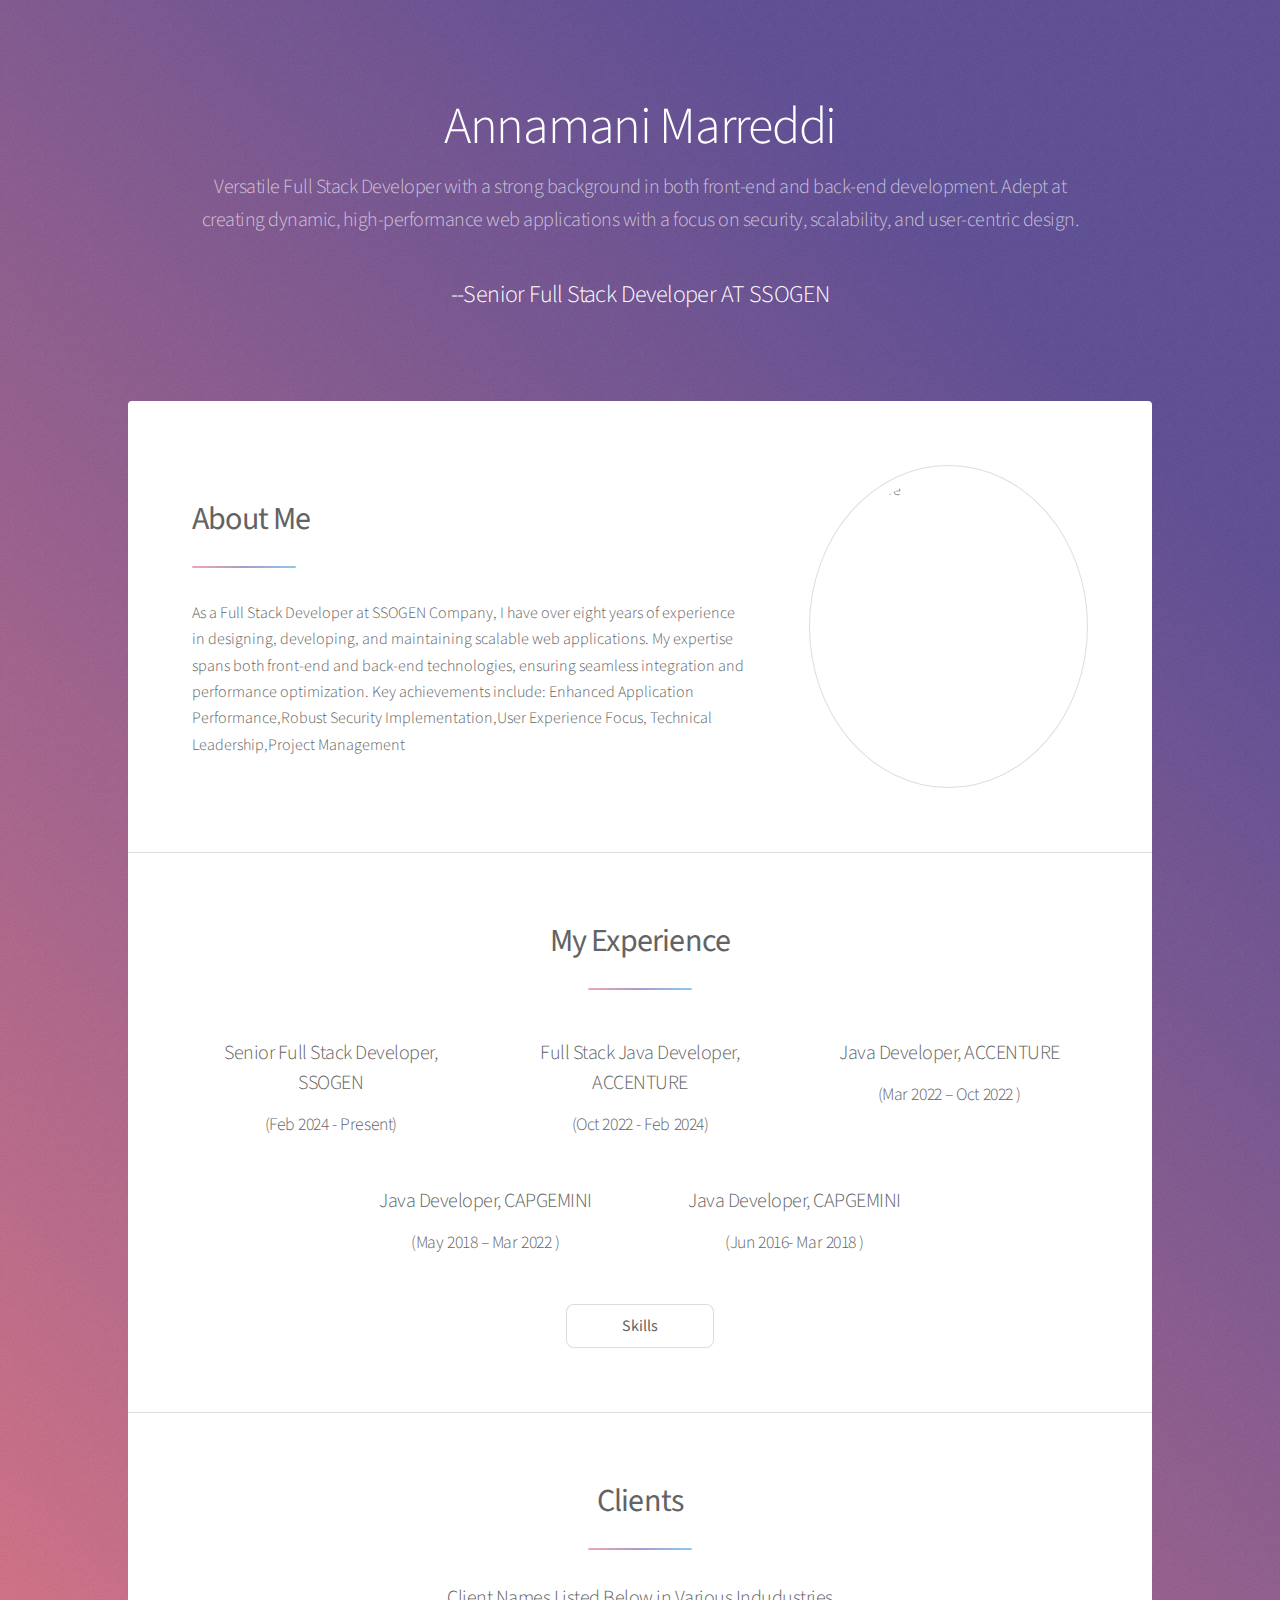
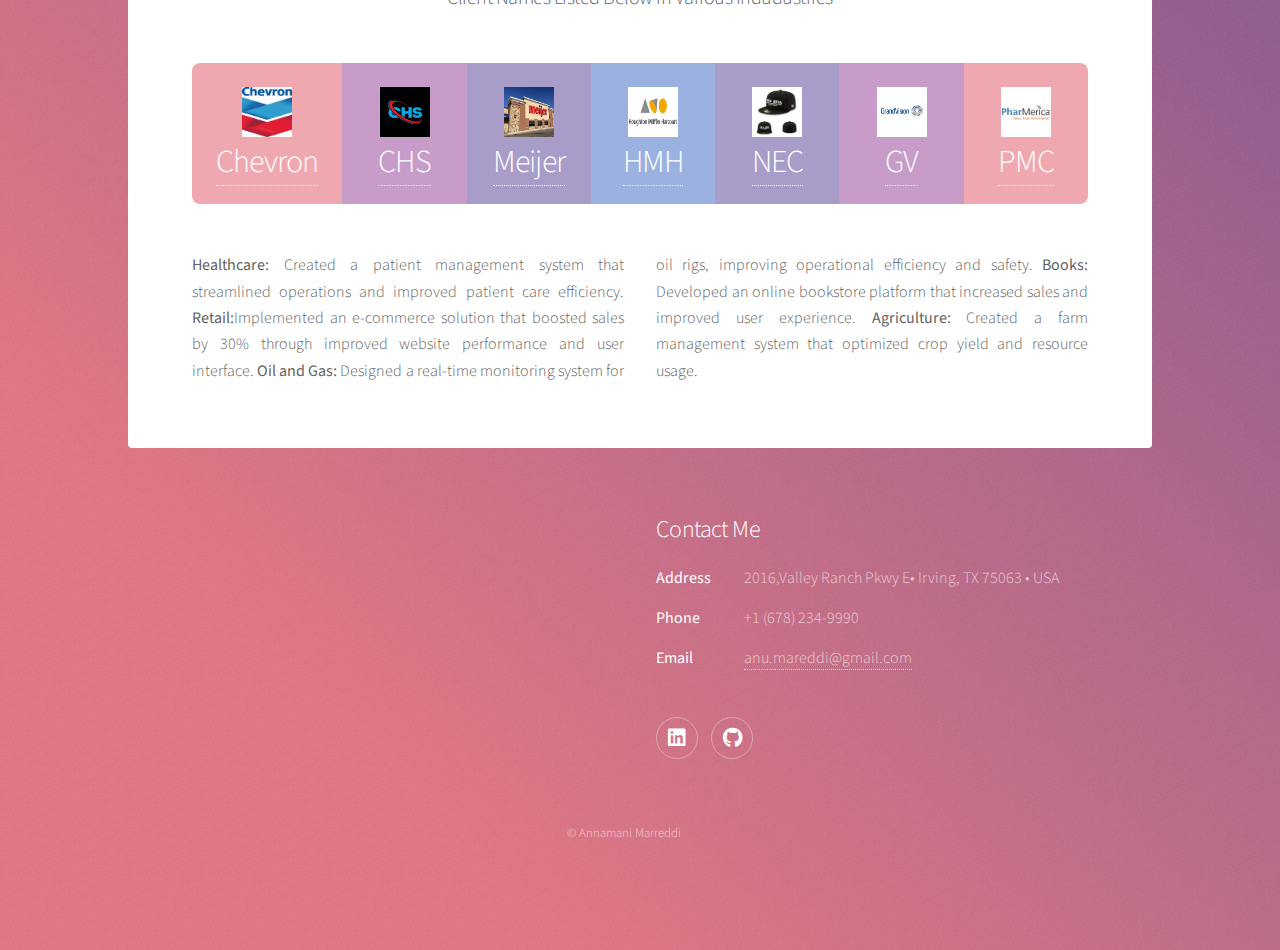
==== commit d4685ca5: "Add files via upload" ====
--- a/index.html
+++ b/index.html
@@ -36,7 +36,7 @@
 											Enhanced Application Performance,Robust Security Implementation,User Experience Focus, Technical Leadership,Project Management</p>
 										
 									</div>
-									<span class="image"><img src="./images/Picturejpg.jpg" alt="MyPicture" /></span>
+									<span class="image"><img src="./images/pic.jpg" alt="MyPicture" height="300px" width="500px" /></span>
 								</div>
 							</section>
 
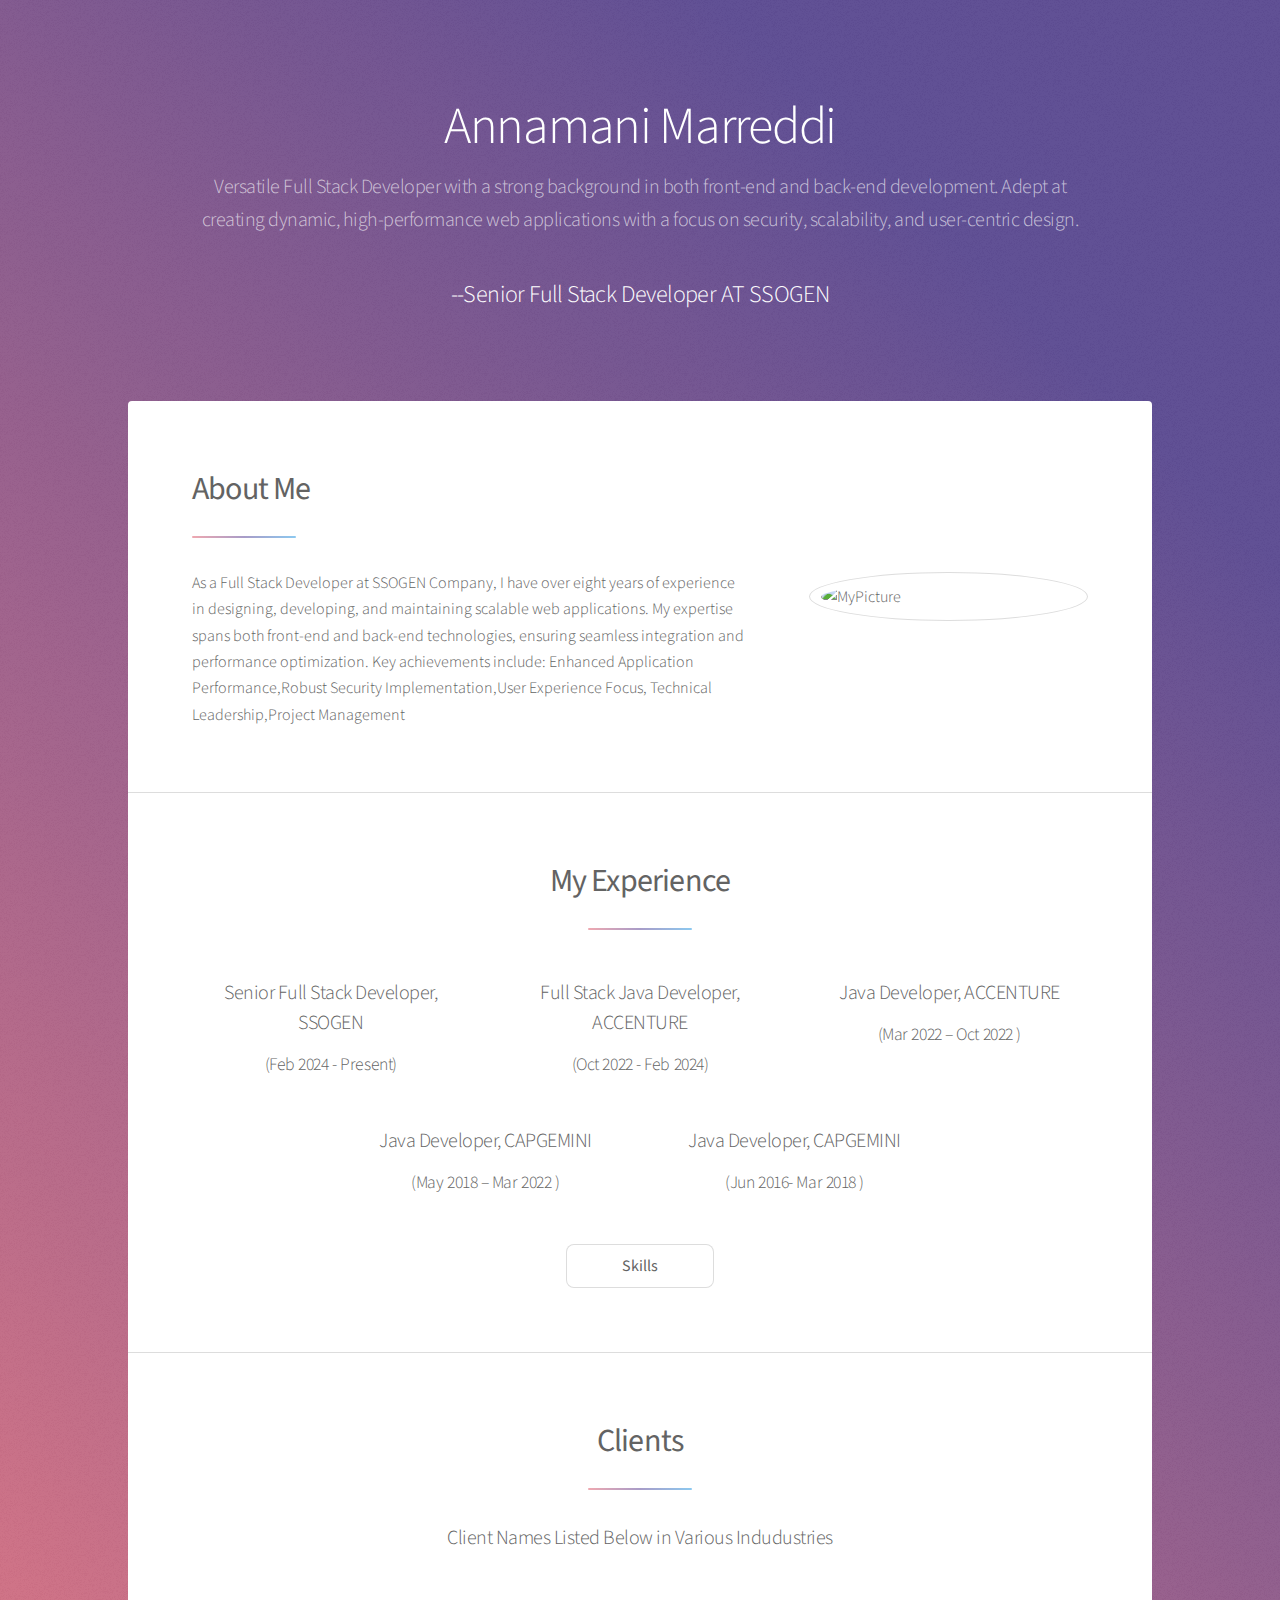
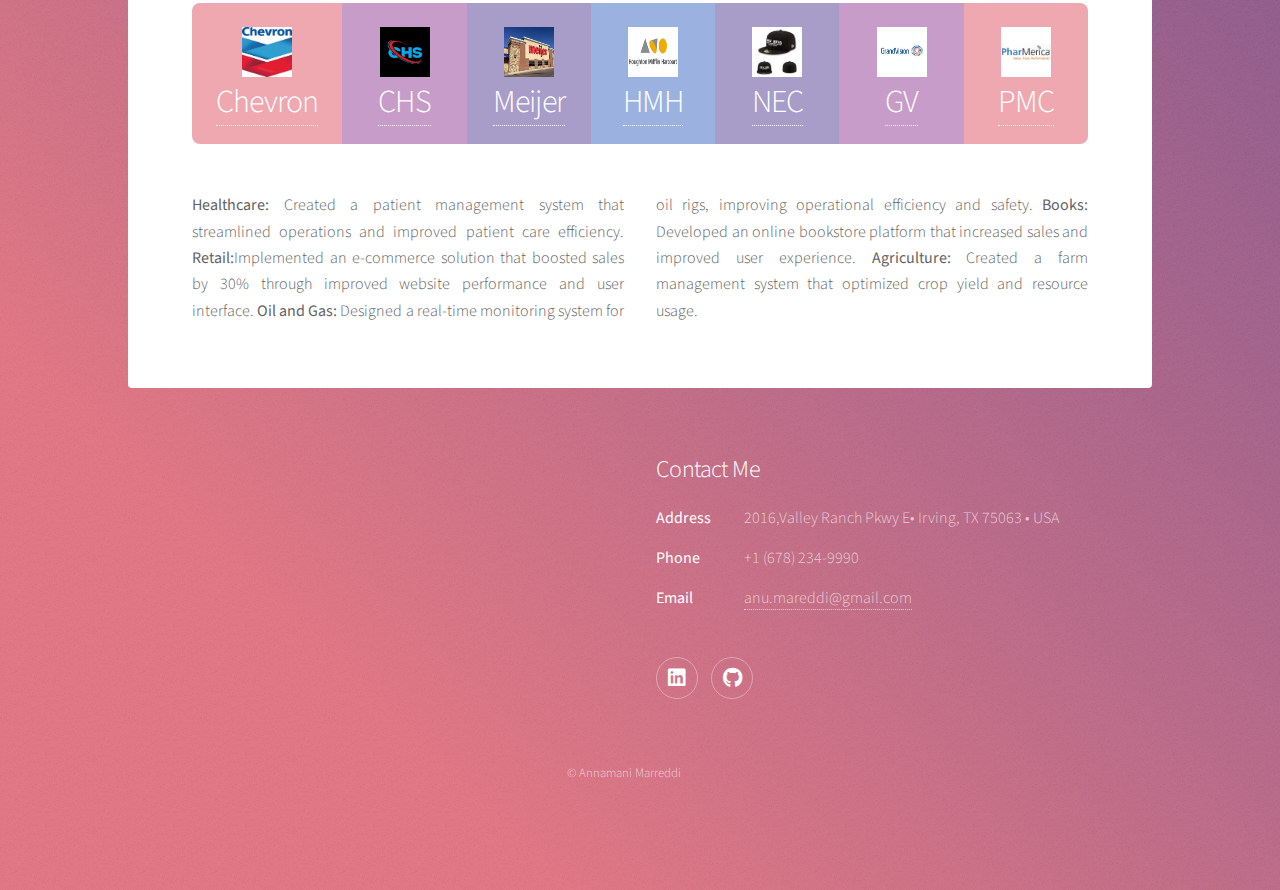
==== commit 07483f0a: "Add files via upload" ====
--- a/index.html
+++ b/index.html
@@ -36,7 +36,7 @@
 											Enhanced Application Performance,Robust Security Implementation,User Experience Focus, Technical Leadership,Project Management</p>
 										
 									</div>
-									<span class="image"><img src="./images/pic.jpg" alt="MyPicture" height="300px" width="500px" /></span>
+									<span class="image"><img src="./images/picture.jpeg" alt="MyPicture" /></span>
 								</div>
 							</section>
 
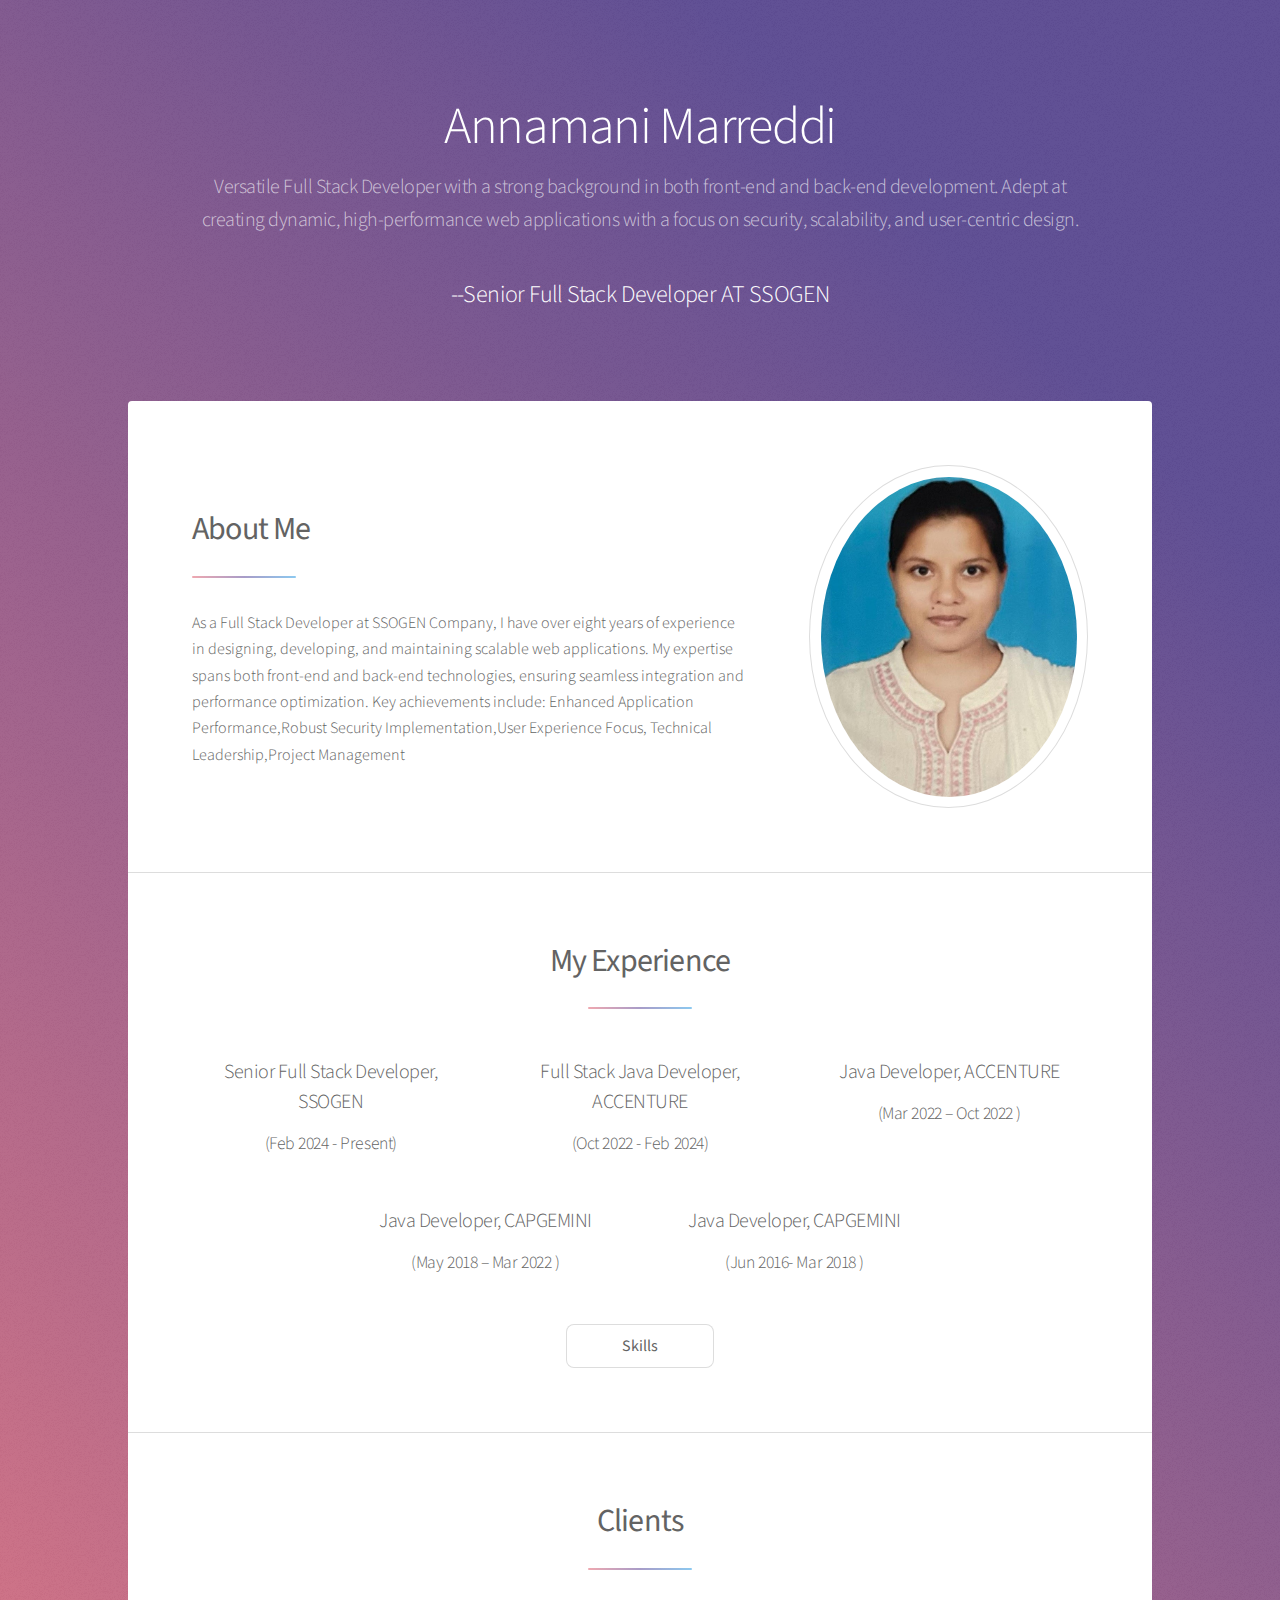
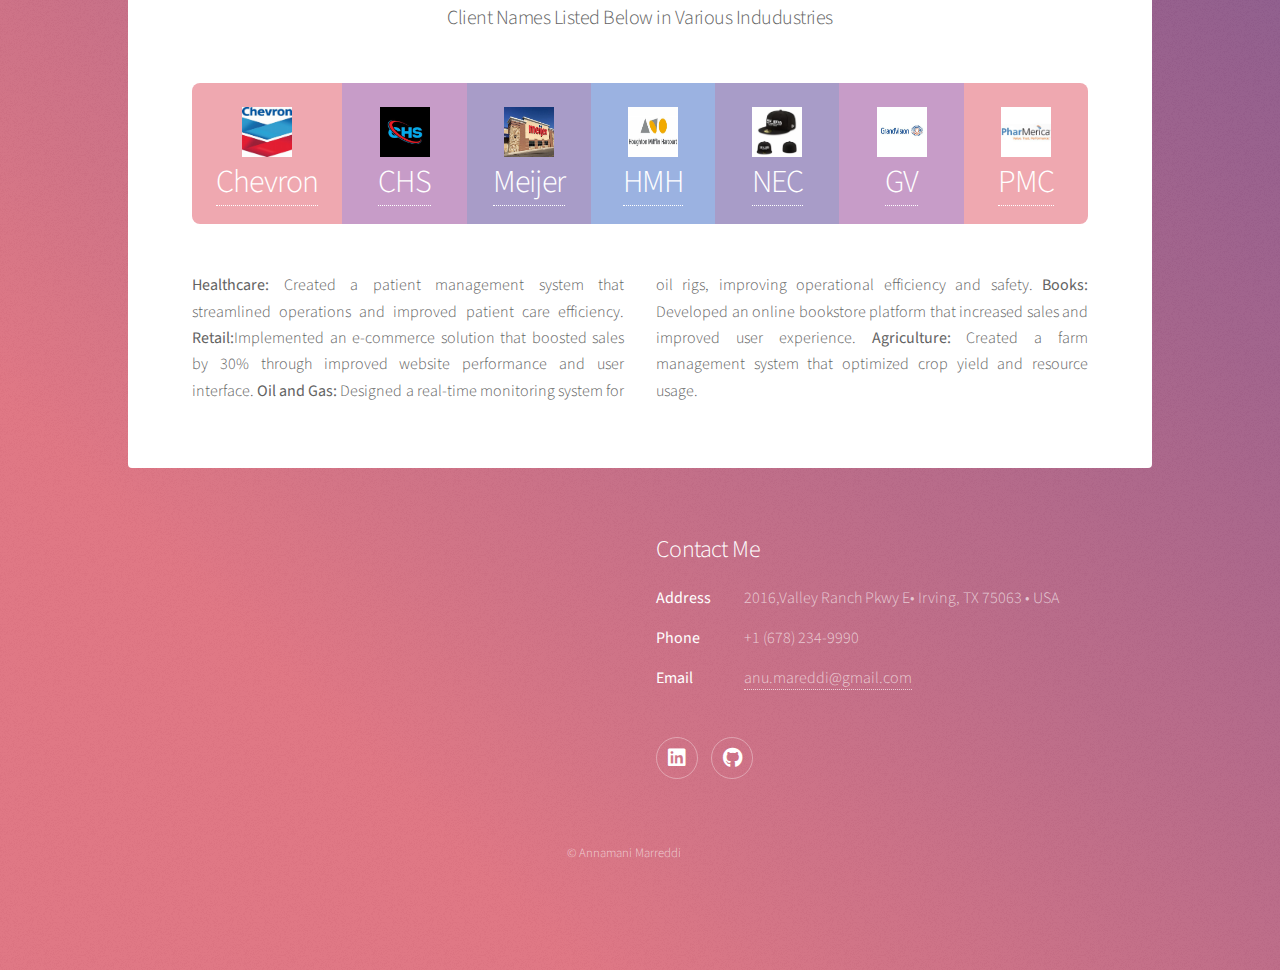
==== commit c4185c40: "Add files via upload" ====
--- a/index.html
+++ b/index.html
@@ -36,7 +36,7 @@
 											Enhanced Application Performance,Robust Security Implementation,User Experience Focus, Technical Leadership,Project Management</p>
 										
 									</div>
-									<span class="image"><img src="./images/picture.jpeg" alt="MyPicture" /></span>
+									<span class="image"><img src="./images/MyPicture.jpeg" alt="MyPicture" /></span>
 								</div>
 							</section>
 
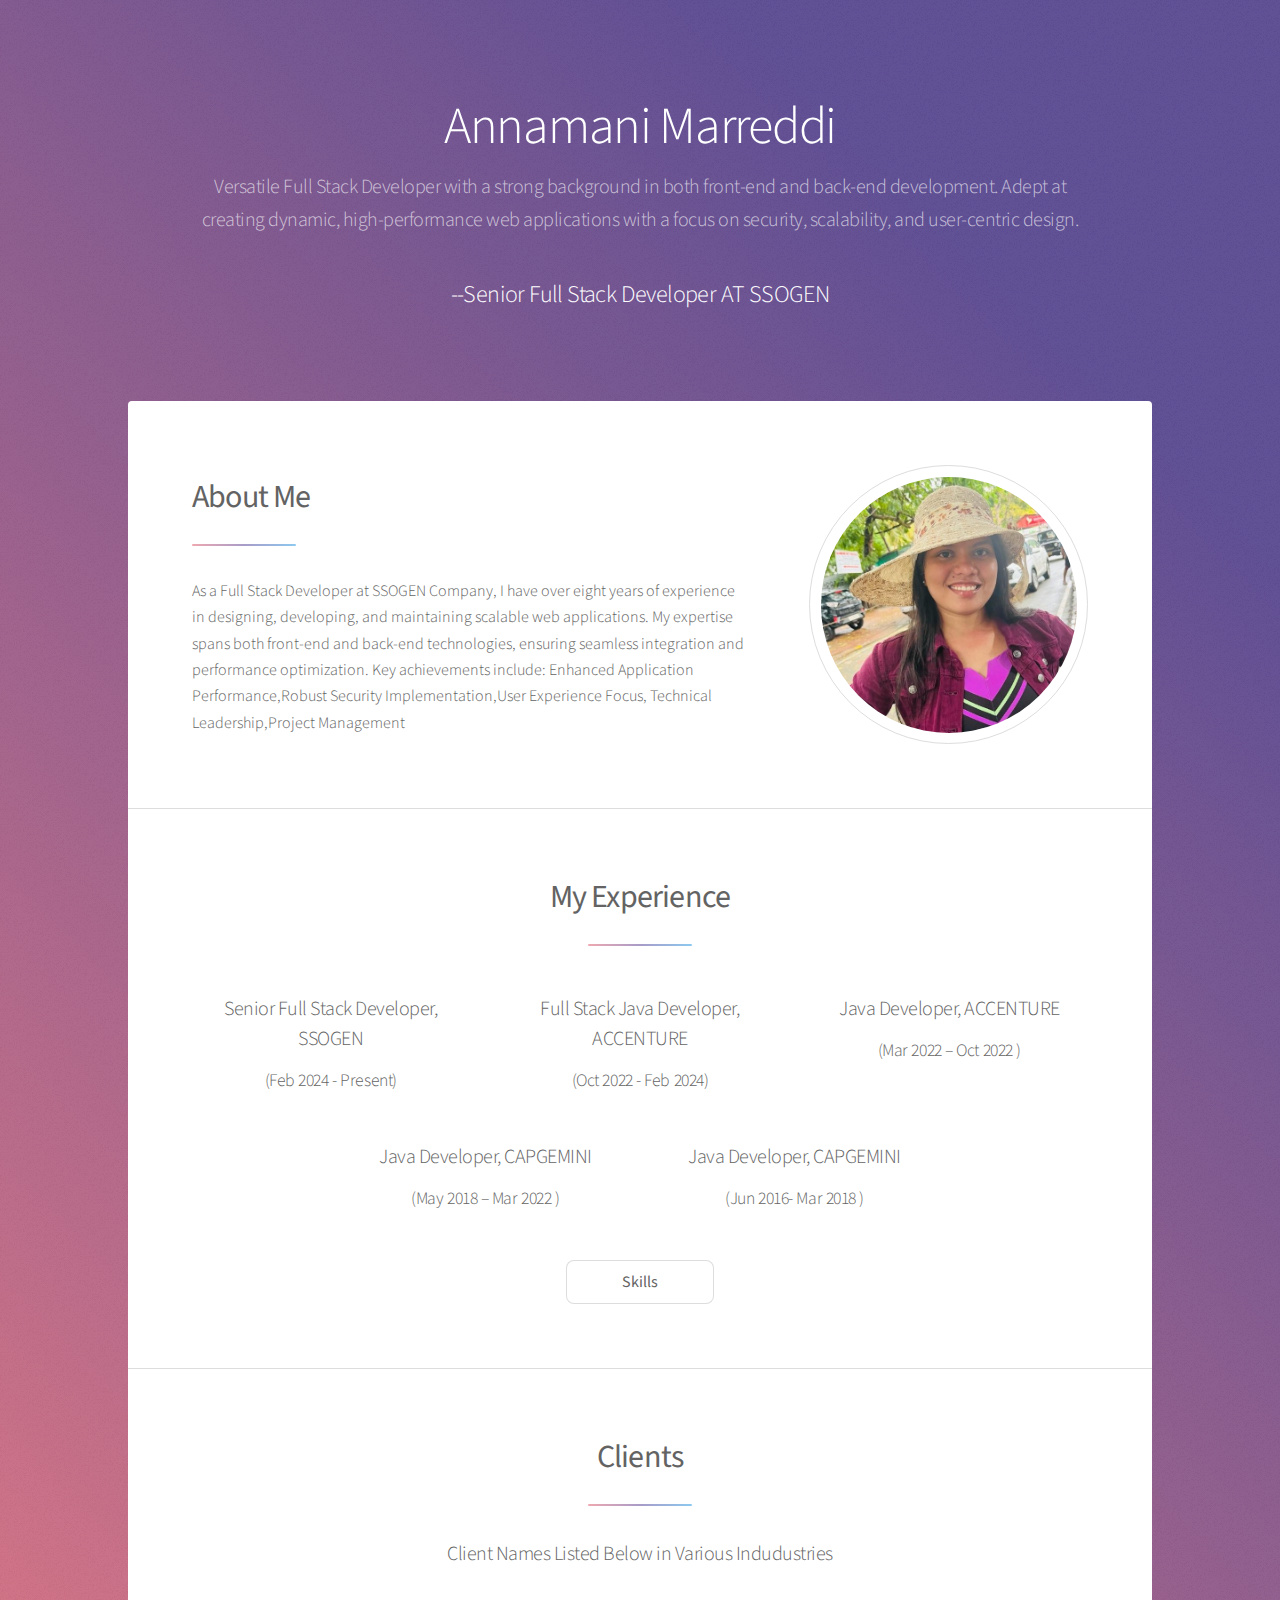
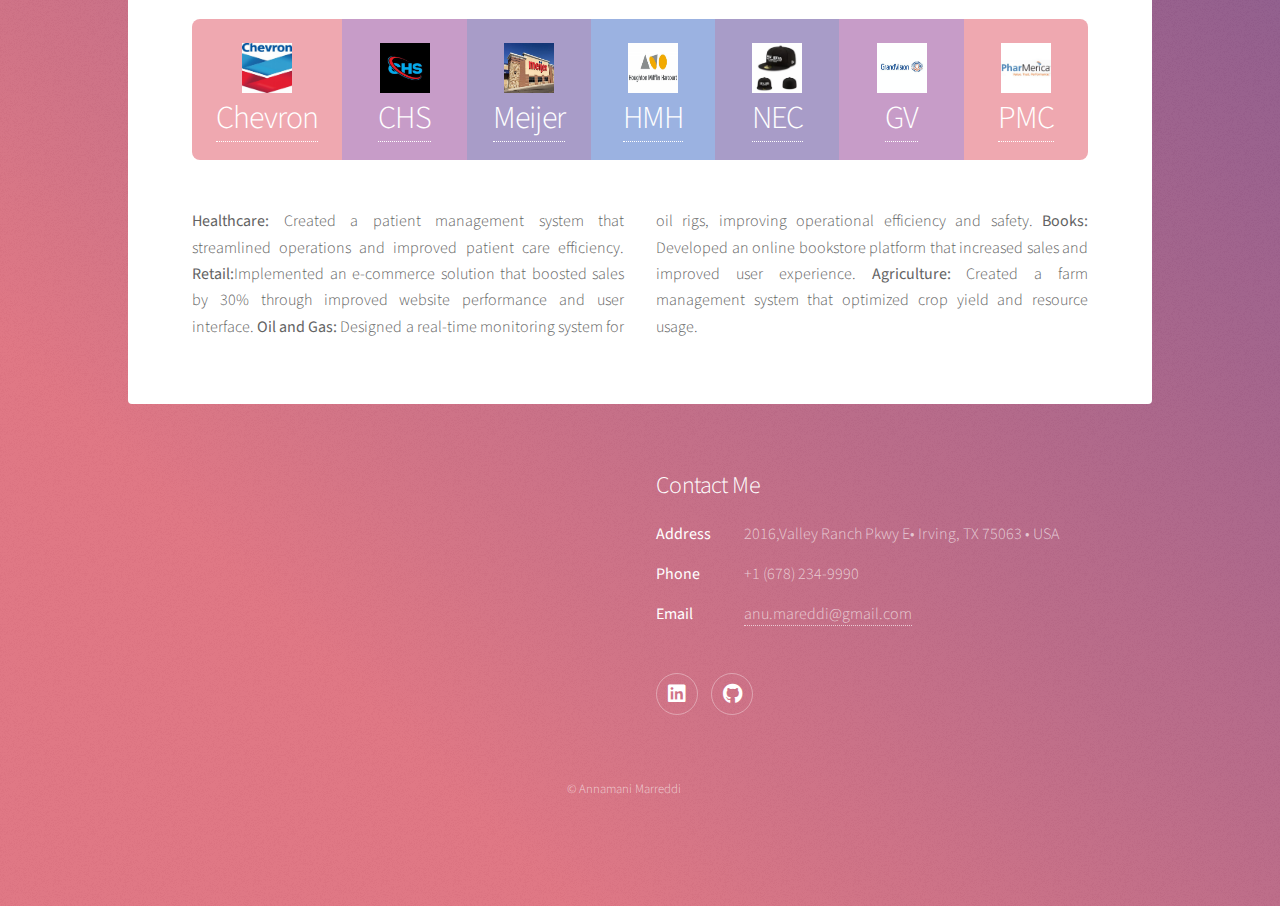
==== commit 7ad69184: "Add files via upload" ====
--- a/index.html
+++ b/index.html
@@ -36,7 +36,7 @@
 											Enhanced Application Performance,Robust Security Implementation,User Experience Focus, Technical Leadership,Project Management</p>
 										
 									</div>
-									<span class="image"><img src="./images/MyPicture.jpeg" alt="MyPicture" /></span>
+									<span class="image"><img src="./images/pic.jpg" alt="MyPicture" /></span>
 								</div>
 							</section>
 
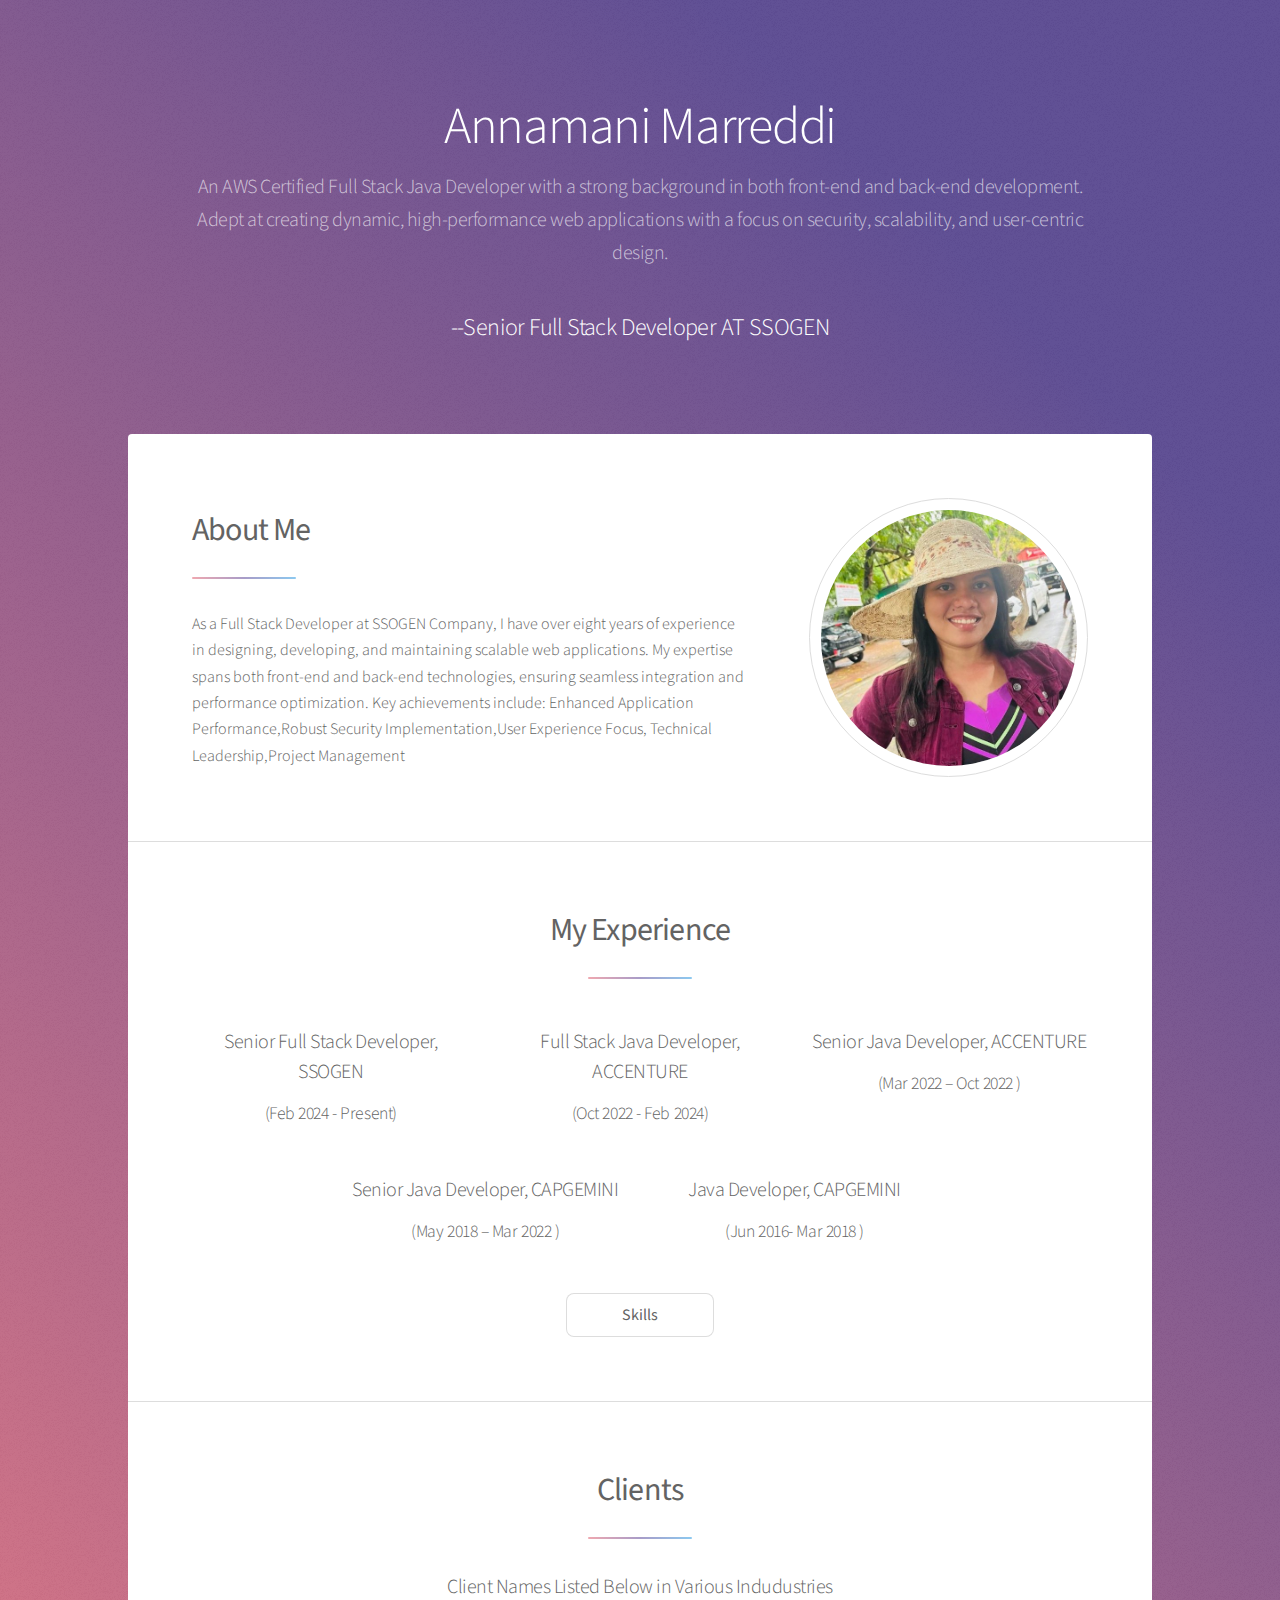
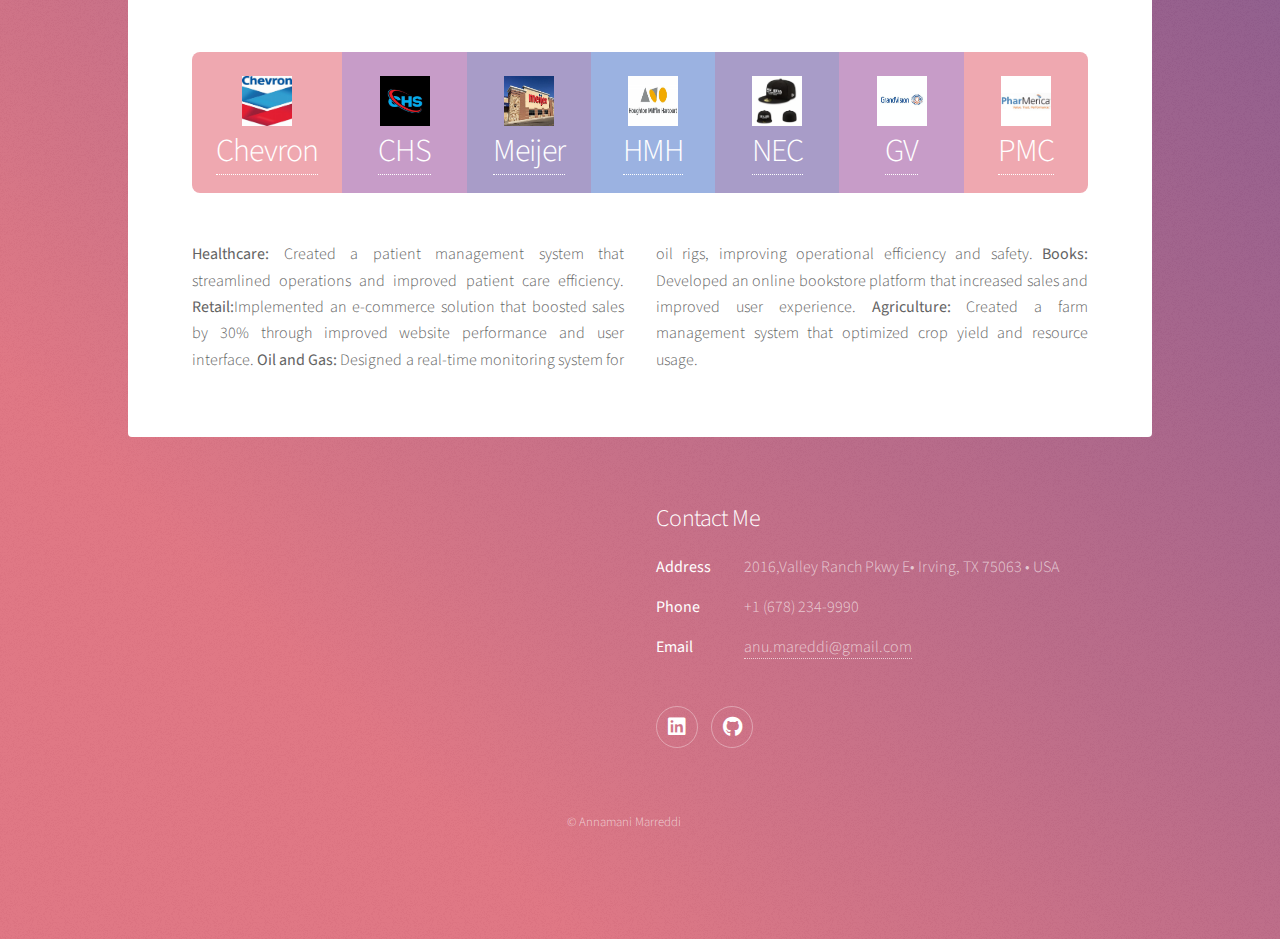
==== commit 664cf616: "Add files via upload" ====
--- a/index.html
+++ b/index.html
@@ -1,7 +1,8 @@
 <!DOCTYPE HTML>
 <html>
 	<head>
-		<title>Stellar by HTML5 UP</title>
+		<title>My Portfolio</title>
+  		<link rel="icon" type="image/x-icon" href="./images/FirstImage.jpg">
 		<meta charset="utf-8" />
 		<meta name="viewport" content="width=device-width, initial-scale=1, user-scalable=no" />
 		<link rel="stylesheet" href="assets/css/main.css" />
@@ -15,8 +16,8 @@
 				<!-- Header -->
 					<header id="header" class="alt">
 						<h1>Annamani Marreddi</h1>
-						<p>Versatile Full Stack Developer with a strong background in both front-end and back-end development. Adept at creating dynamic, high-performance web applications with a focus on security, scalability, and user-centric design.<br />
-						<h2>--Senior Full Stack Developer AT SSOGEN</h2></p>
+						<p>An AWS Certified Full Stack Java Developer with a strong background in both front-end and back-end development. Adept at creating dynamic, high-performance web applications with a focus on security, scalability, and user-centric design.<br />
+						<h2> --Senior Full Stack Developer AT SSOGEN</h2></p>
 					</header>
 
 				<!-- Nav -->
@@ -55,11 +56,11 @@
 										<h4>(Oct 2022 - Feb 2024)</h4>
 									</li>
 									<li>
-										<h3>Java Developer, ACCENTURE</h3>
+										<h3>Senior Java Developer, ACCENTURE</h3>
 										<h4>(Mar 2022 – Oct 2022 )</h4>
 									</li>
 									<li>
-										<h3>Java Developer, CAPGEMINI</h3>
+										<h3>Senior Java Developer, CAPGEMINI</h3>
 										<h4>(May 2018 – Mar 2022 ) </h4>											
 									</li>
 									<li>
